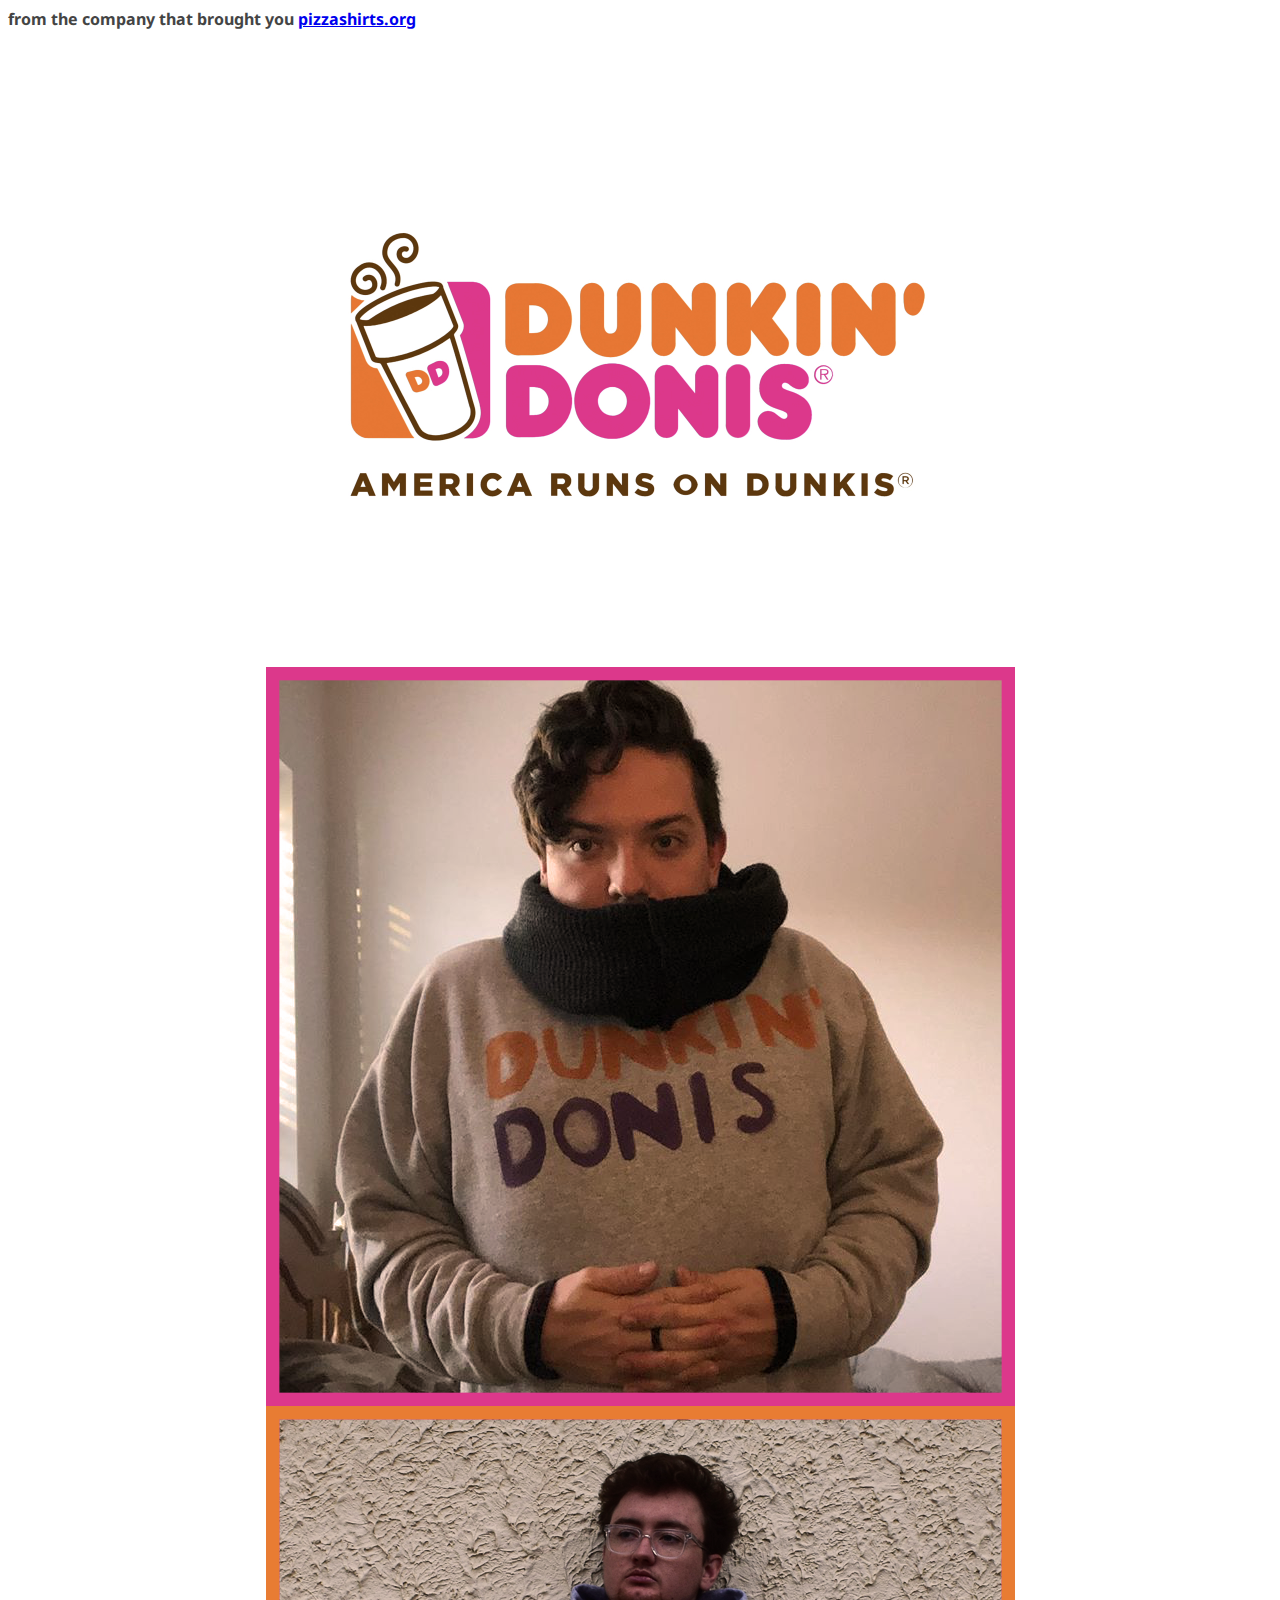
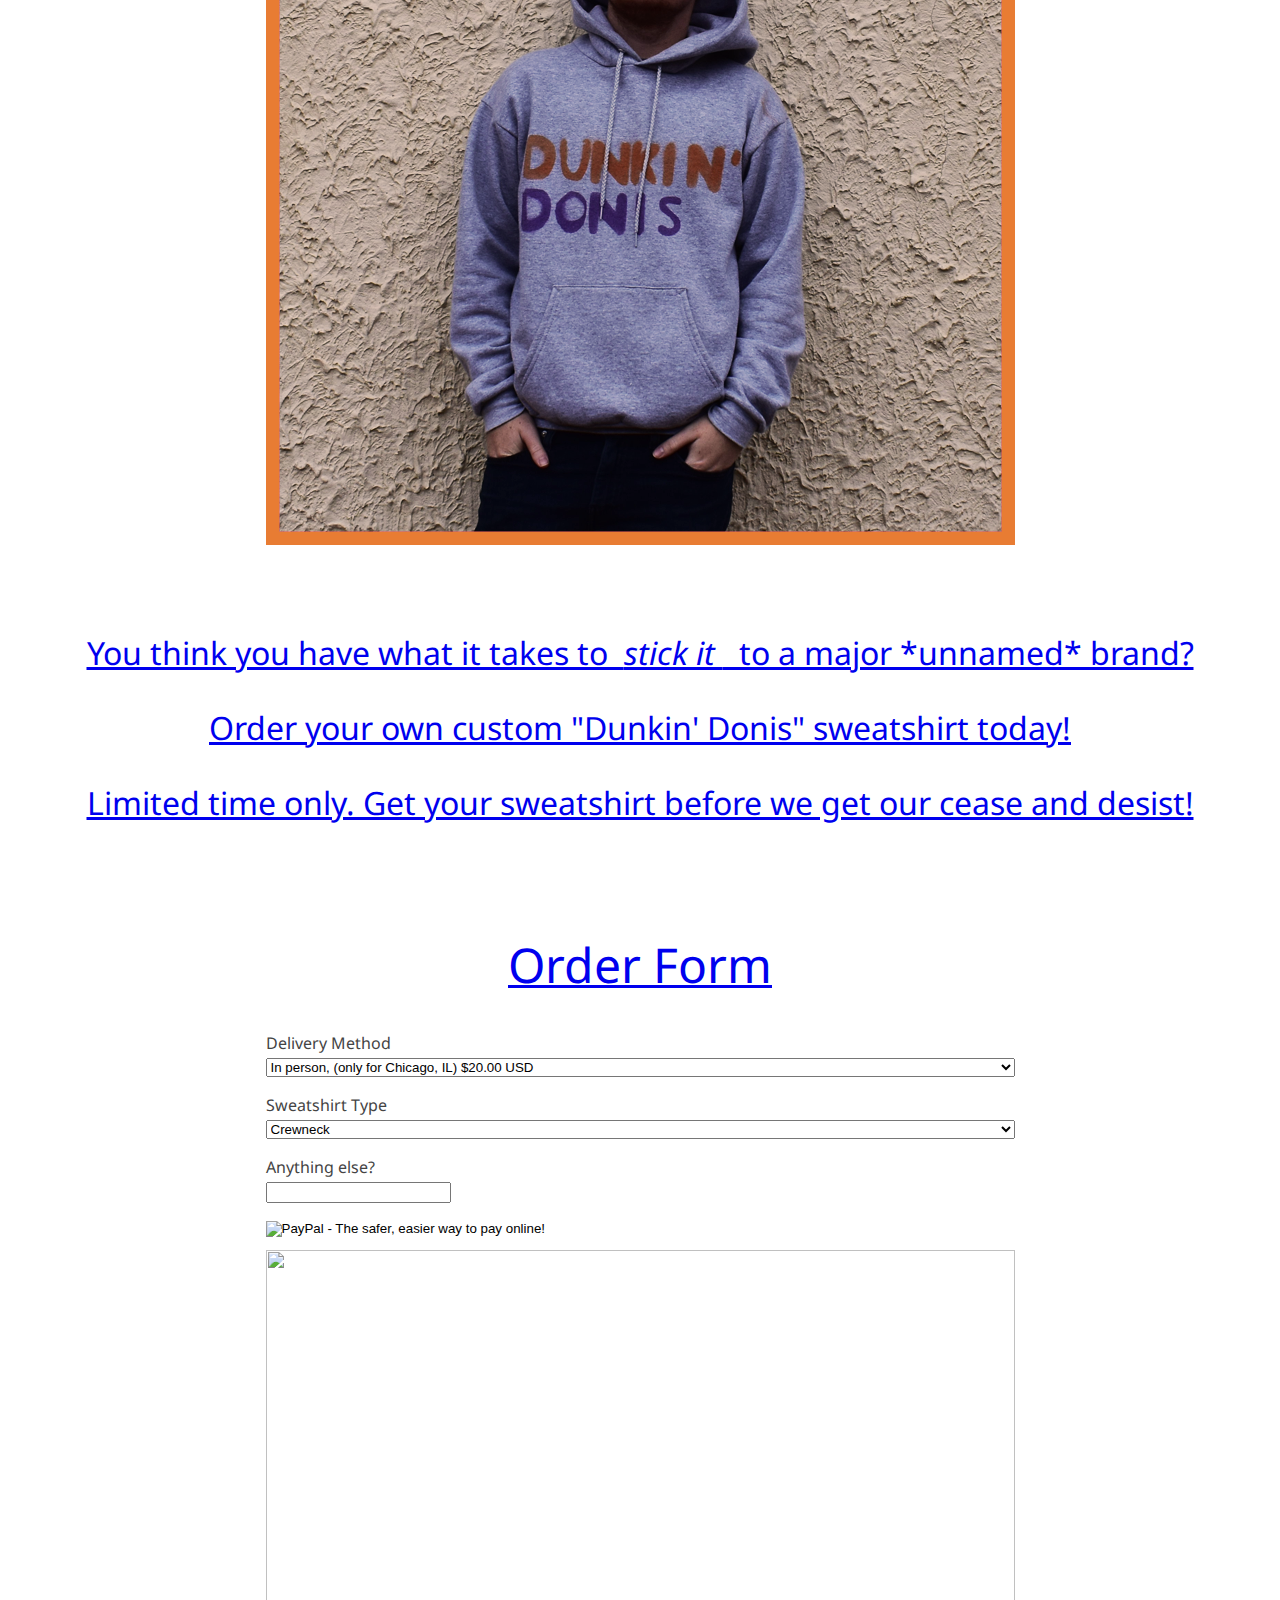
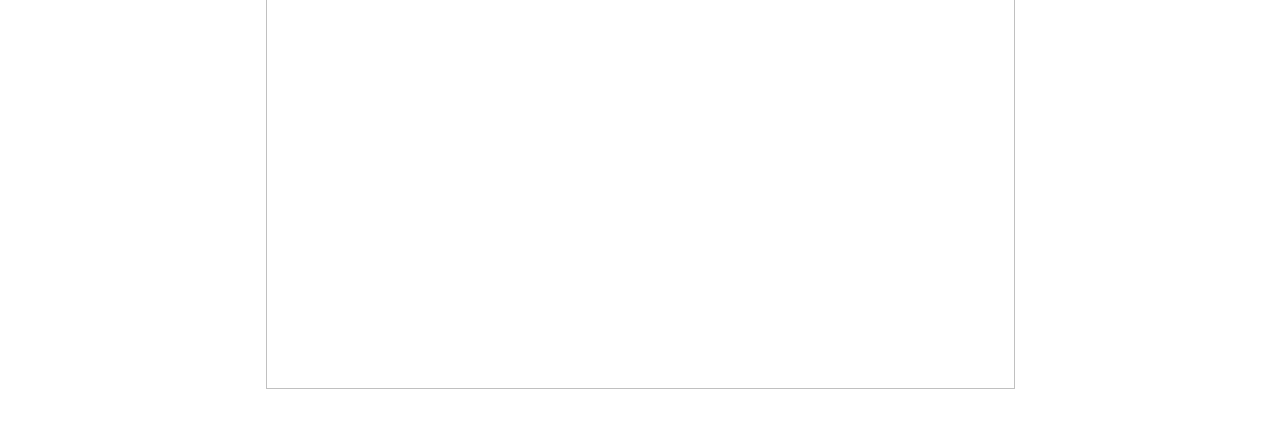
==== store.html @ 1b1a6bc6 "v1.0.10" ====
<html>
 
  <head>
    <meta charset="utf-8">
    <link rel="shortcut icon" href="favicon.ico">
    <meta name="viewport" content="width=device-width, initial-scale=1">
    <title>Dunkin Donis - Store</title>
    <link rel="stylesheet" href="store.css" />
    <link href='https://fonts.googleapis.com/css?family=Droid+Sans:700,400' rel='stylesheet' type='text/css'>
  </head>

 <body>
<h1>from the company that brought you <a href="pizzashirts.org">pizzashirts.org</h1>
  <main><br>

<p><img src="donis.png" style="width:960px;height:540px;" align="middle"></p>

 <p><img src="ddcrew.png"><img src="ddhoodie.png"></p>
<br>

  <p>You think you have what it takes to&nbsp <em>stick it  </em>&nbsp  to a major *unnamed* brand?</p>
  
  <p>Order your own custom "Dunkin' Donis" sweatshirt today!</p>
  <p>Limited time only. Get your sweatshirt before we get our cease and desist!</p>
<br>
<br>
  <p><font size="48">Order Form</font></p>



  <section><p><font size="">
<form action="https://www.paypal.com/cgi-bin/webscr" method="post" target="_top">
<input type="hidden" name="cmd" value="_s-xclick">
<input type="hidden" name="hosted_button_id" value="2BHPZ4P9CF2TN">
<table class="center">
<tr><td><input type="hidden" name="on0" value="Delivery Method">Delivery Method</td></tr><tr><td><select name="os0">
	<option value="In person, (only for Chicago, IL)">In person, (only for Chicago, IL) $20.00 USD</option>
	<option value="Shipping (USA)">Shipping (USA) $25.00 USD</option>
</select> </td></tr>
<tr><td><input type="hidden" name="on1" value="Sweatshirt Type">Sweatshirt Type</td></tr><tr><td><select name="os1">
	<option value="Crewneck">Crewneck </option>
	<option value="Hoodie">Hoodie </option>
</select> </td></tr>
<tr><td><input type="hidden" name="on2" value="Anything else?">Anything else?</td></tr><tr><td><input type="text" name="os2" maxlength="200"></td></tr>
<tr><td>
<input type="hidden" name="currency_code" value="USD">
<input type="image" src="https://www.paypalobjects.com/en_US/i/btn/btn_buynowCC_LG.gif" border="0" name="submit" alt="PayPal - The safer, easier way to pay online!">
<img alt="" border="0" src="https://www.paypalobjects.com/en_US/i/scr/pixel.gif" width="1" height="1"></td></tr>
</table>
</form>
</font>
</p>
</section>




  </main>
 </body>
</html>
---- store.css ----
body {
  color: #444;
  font-family: 'Droid Sans', sans-serif;
  background: ;
  background-repeat: no-repeat;
  background-attachment: fixed;
  background-position: center;
  background-size: contain;
}

header {
  text-align: center;
}

h1 {
  font-size: 1em;
}

main {
  text-align: center;
}

img {
  position: relative;
    float: center;
    width:  749px;
    height: 739px;
    background-position: 50% 50%;
    background-repeat:   no-repeat;
    background-size:     cover;
}

p {
  font-size: 2em;
}

p.garment {
  font-size: 5em;
  margin-bottom: 0.25em;
  font-weight: bold;
}

.signature img{
  width: 50%;
  height: 50%;
}

.signature {
  margin-top: 3em;
  margin-bottom: 3em;
}

table.center {
  margin-left: auto; 
  margin-right: auto;
  text-align: left;
}

section.payment {
  border: 5px solid black;
  font-size: 5em;
  width: 66%;
  display: inline-block;
  padding: 0em;
}

input, select {
  display: block;
  margin-bottom: 1em;
}

select {
  width: 100%;
}

form {
    display: inline-block;
    margin-left: auto;
    margin-right: auto;
    text-align: left;
}

label {
  text-align: left;
}

/* Media queries */

        /* DESKTOP */
@media screen and (max-width: 50em) {
  img {
    width: 50%;
    height: 50%;
  }

  .signature img{
    width: 66%;
    height: 66%;
  }
}

        /* MOBILE */
@media screen and (max-width: 35em) {
  h1 {
    font-size: .25em;
  }

  img {
   float: center;
    width:  25%;
    height: 25%;
  }

  .signature img {
    width: 100%;
    height: 100%;
  }
}

/* End Media queries */
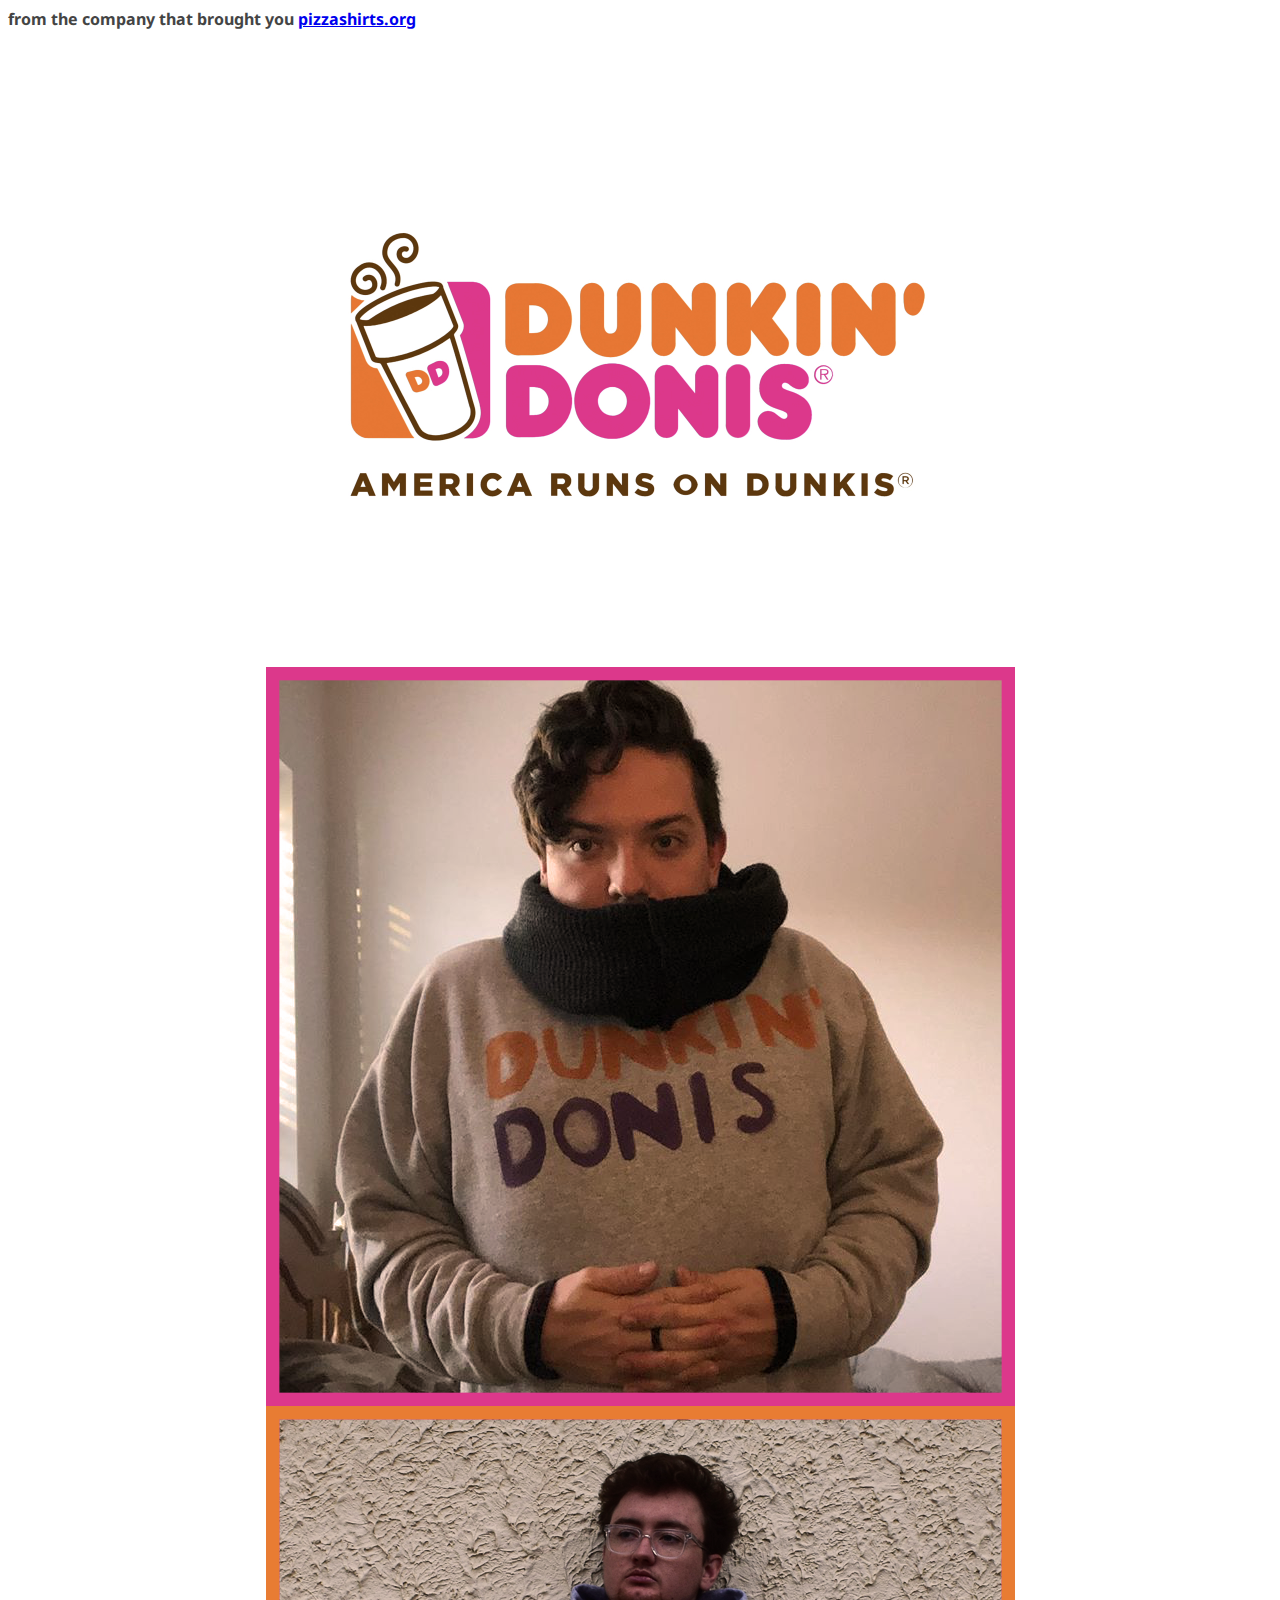
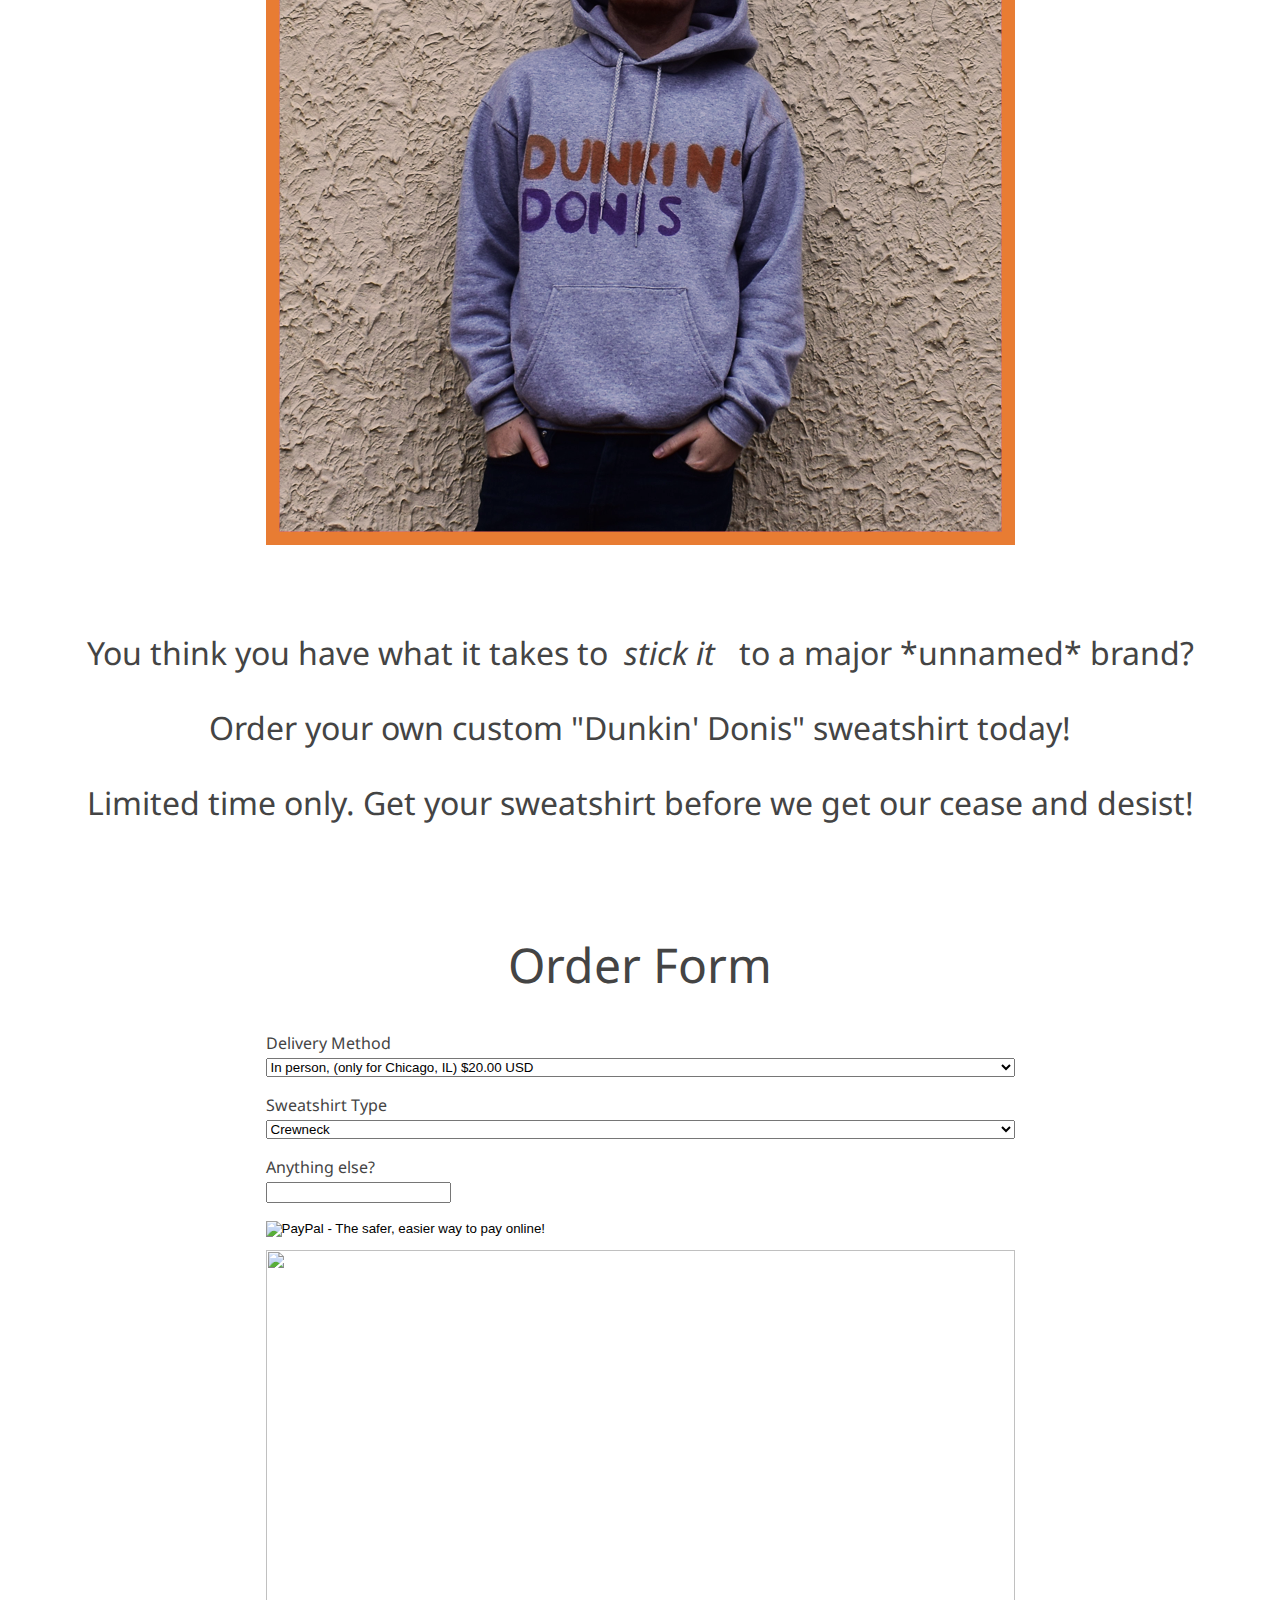
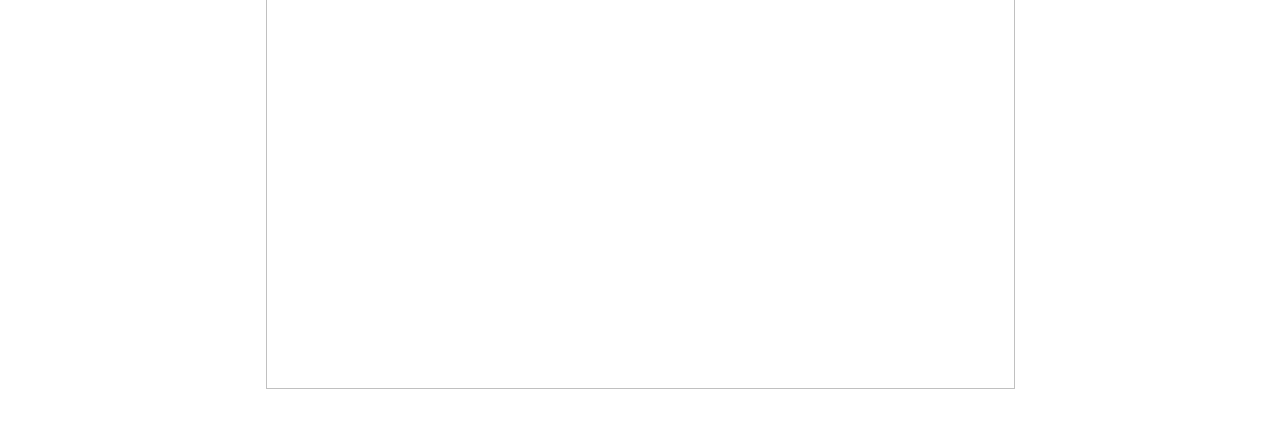
==== commit d3446013: "v1.0.11" ====
--- a/store.html
+++ b/store.html
@@ -10,7 +10,7 @@
   </head>
 
  <body>
-<h1>from the company that brought you <a href="pizzashirts.org">pizzashirts.org</h1>
+<h1>from the company that brought you <a href="pizzashirts.org">pizzashirts.org</a></h1>
   <main><br>
 
 <p><img src="donis.png" style="width:960px;height:540px;" align="middle"></p>
--- a/store.css
+++ b/store.css
@@ -102,7 +102,7 @@
         /* MOBILE */
 @media screen and (max-width: 35em) {
   h1 {
-    font-size: .25em;
+    font-size: 1em;
   }
 
   img {
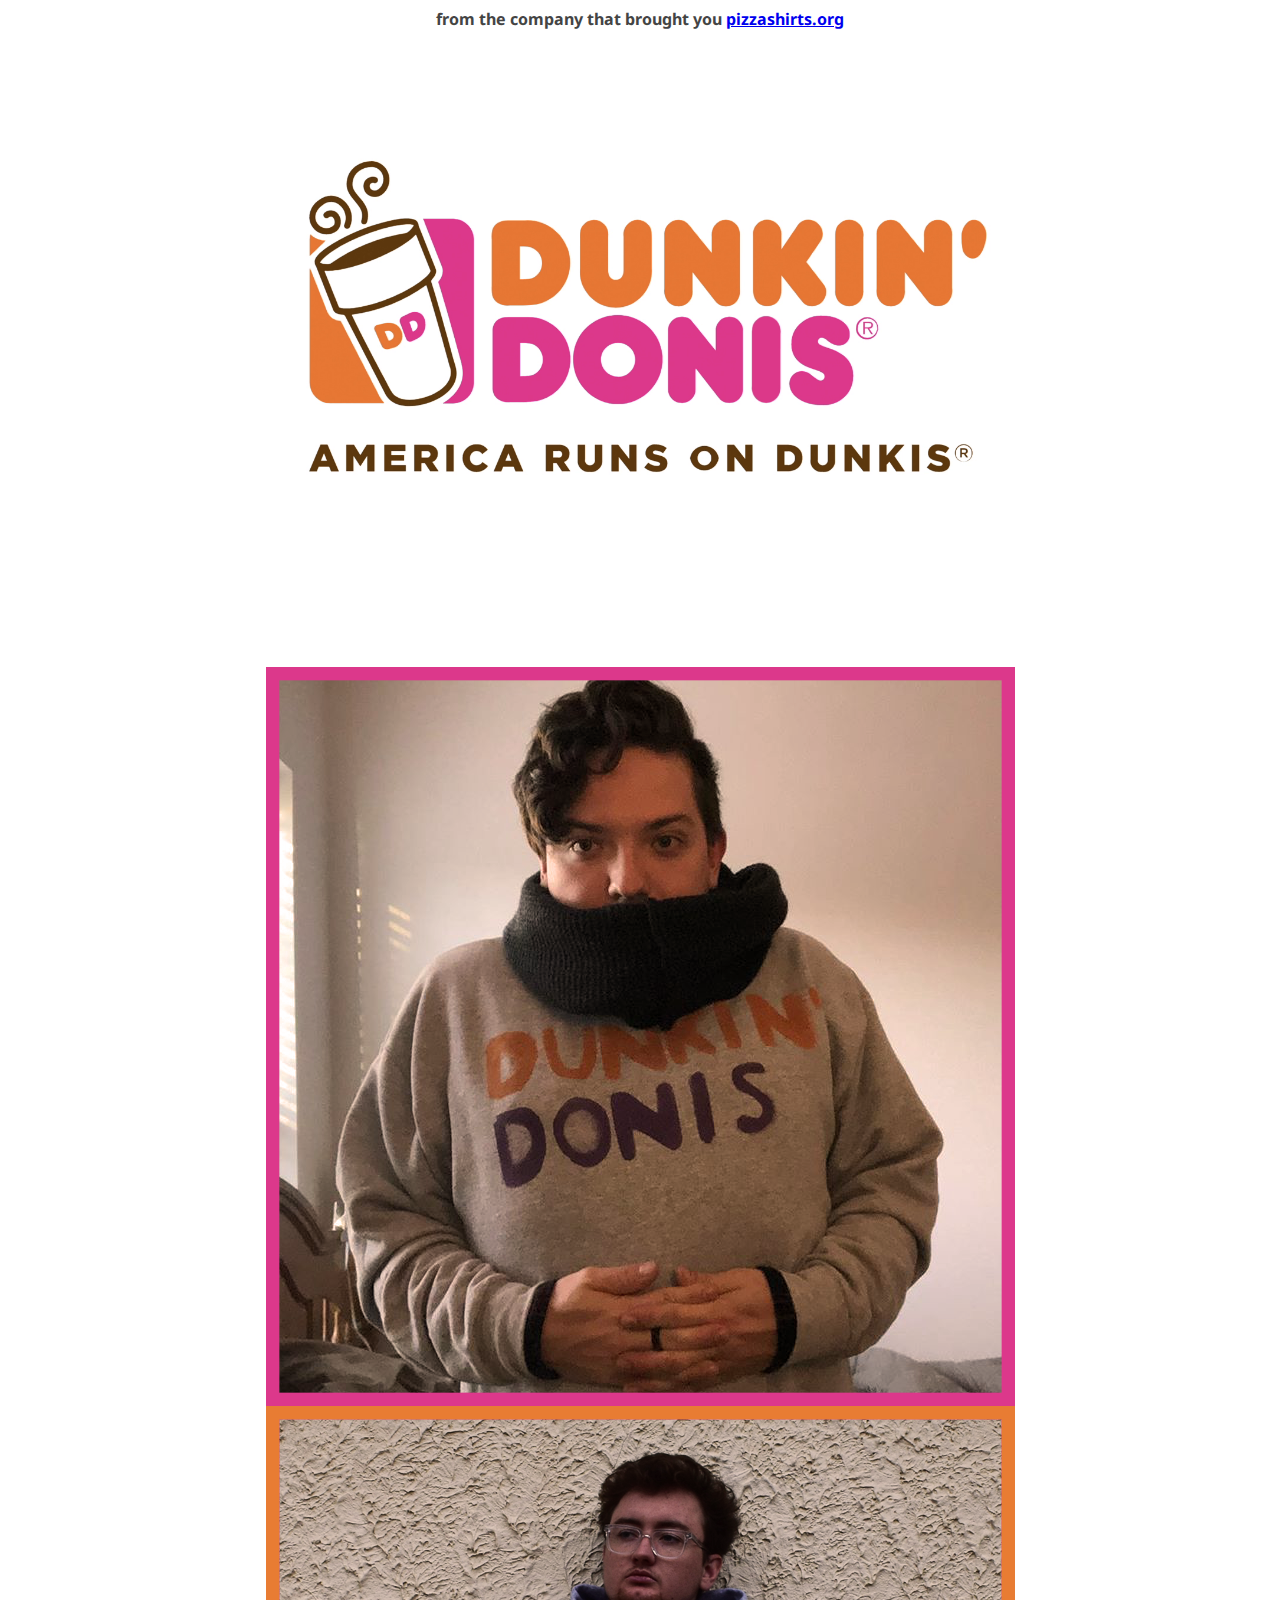
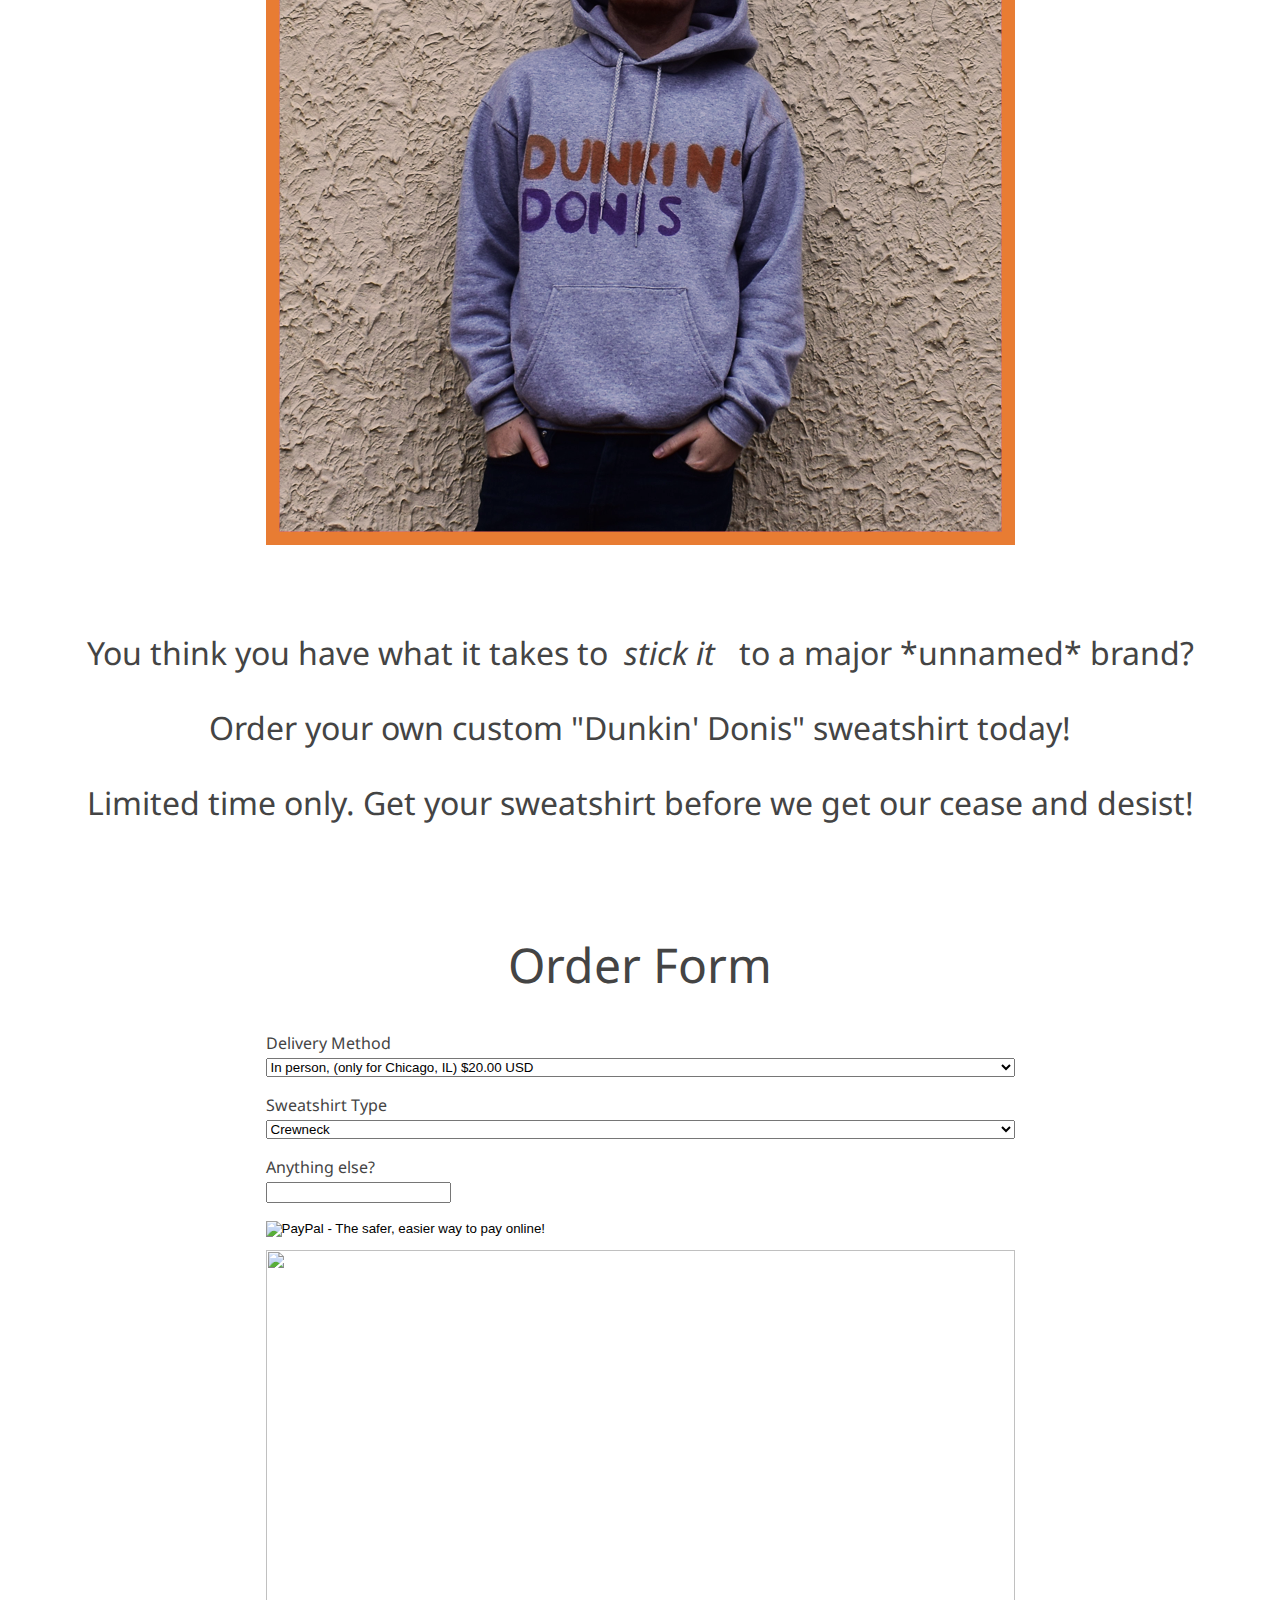
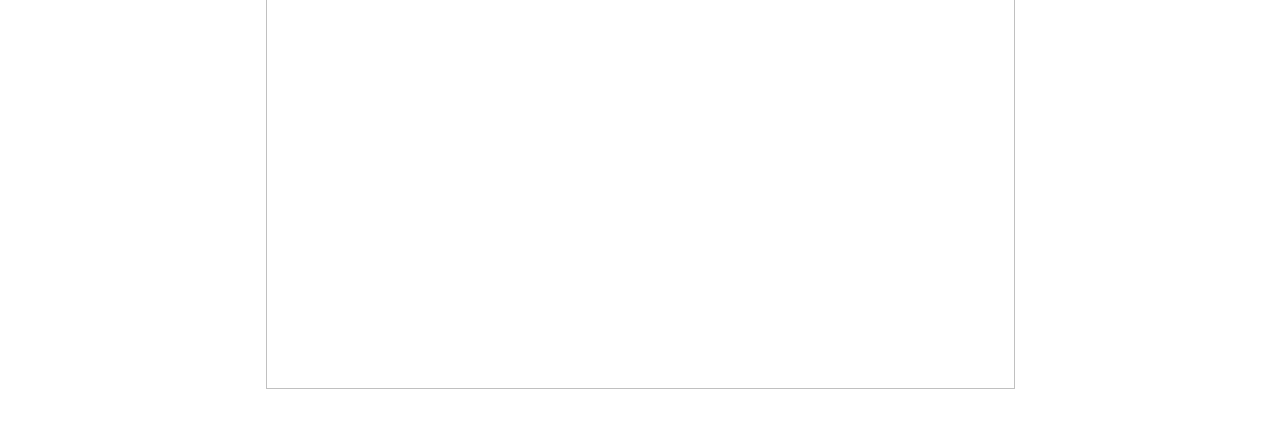
==== commit a73fb3c9: "v1.0.14" ====
--- a/store.html
+++ b/store.html
@@ -13,7 +13,7 @@
 <h1>from the company that brought you <a href="pizzashirts.org">pizzashirts.org</a></h1>
   <main><br>
 
-<p><img src="donis.png" style="width:960px;height:540px;" align="middle"></p>
+<p><img src="donis2.png" style="width:960px;height:540px;" align="middle"></p>
 
  <p><img src="ddcrew.png"><img src="ddhoodie.png"></p>
 <br>
--- a/store.css
+++ b/store.css
@@ -13,6 +13,7 @@
 }
 
 h1 {
+  text-align: center;
   font-size: 1em;
 }
 
@@ -22,6 +23,7 @@
 
 img {
   position: relative;
+    object-fit: contain;
     float: center;
     width:  749px;
     height: 739px;
@@ -107,8 +109,9 @@
 
   img {
    float: center;
-    width:  25%;
-    height: 25%;
+    object-fit: contain;
+    width:  50%;
+    height: 50%;
   }
 
   .signature img {
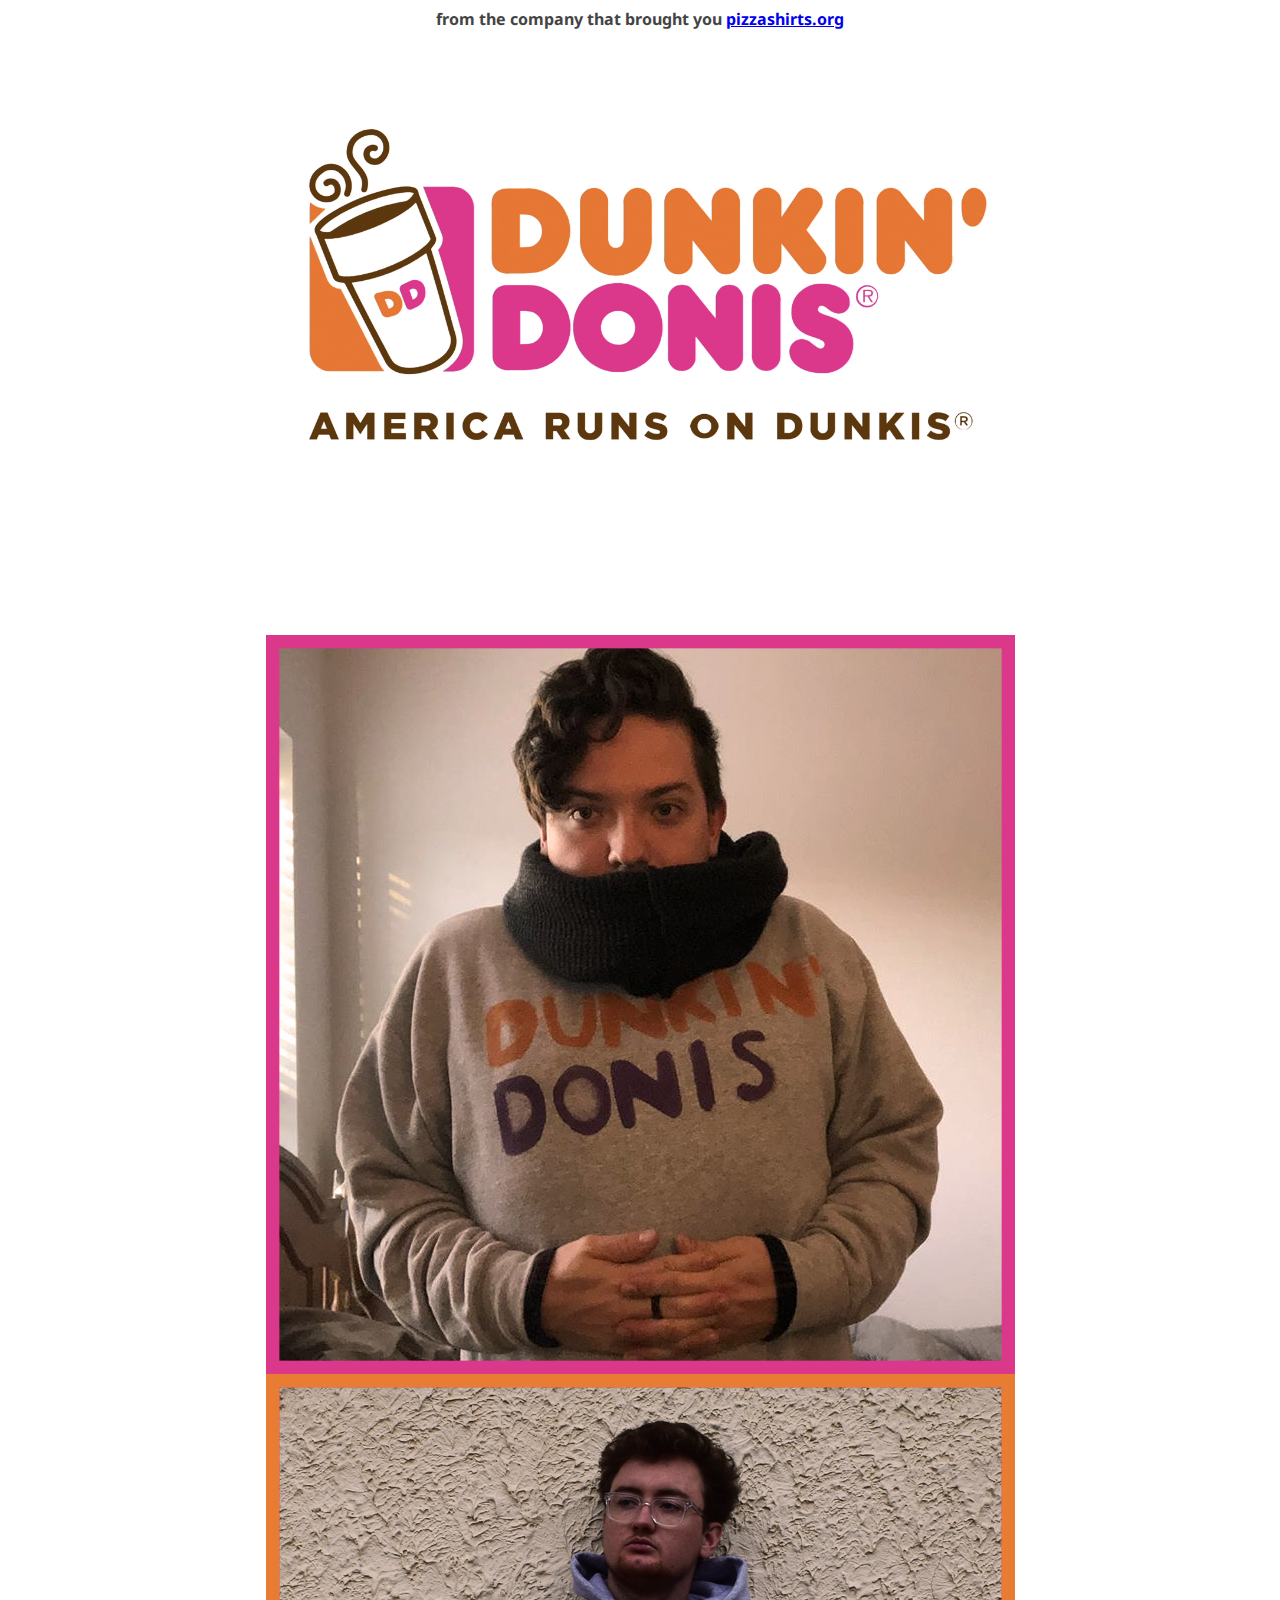
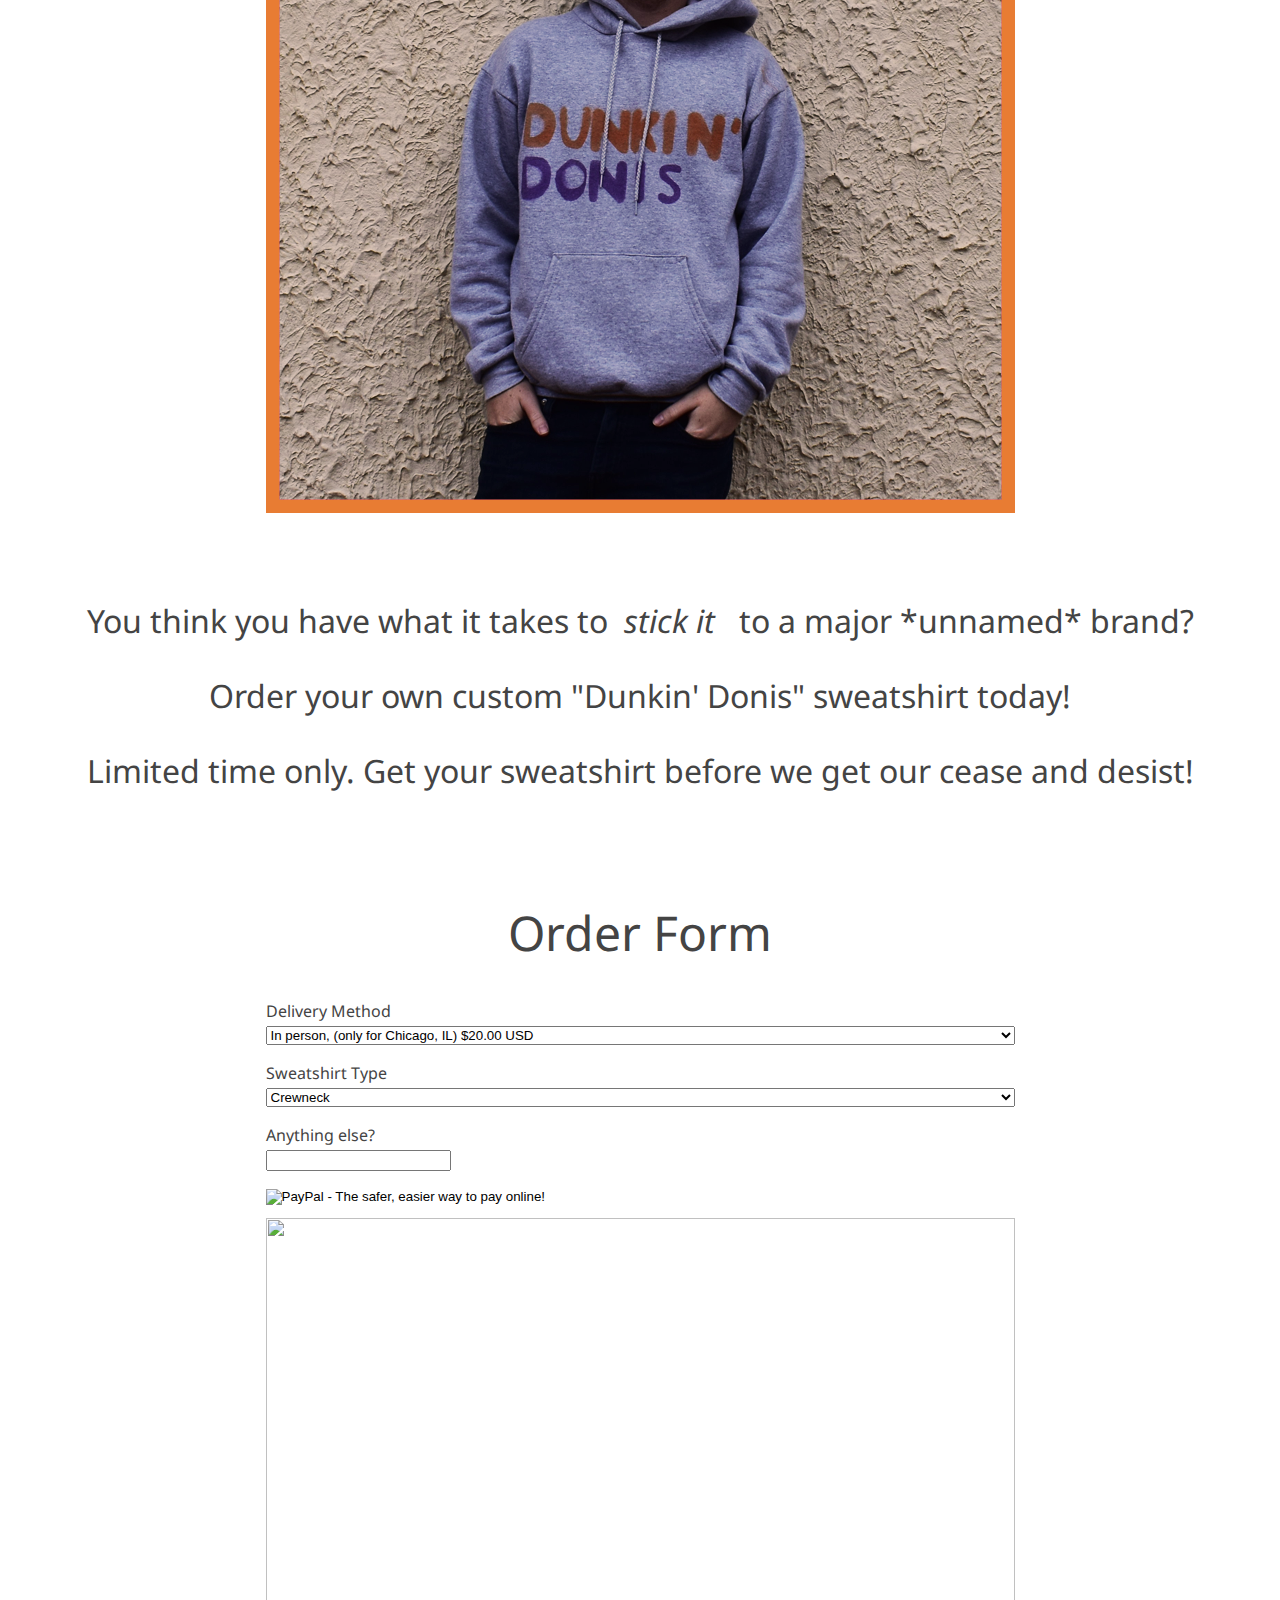
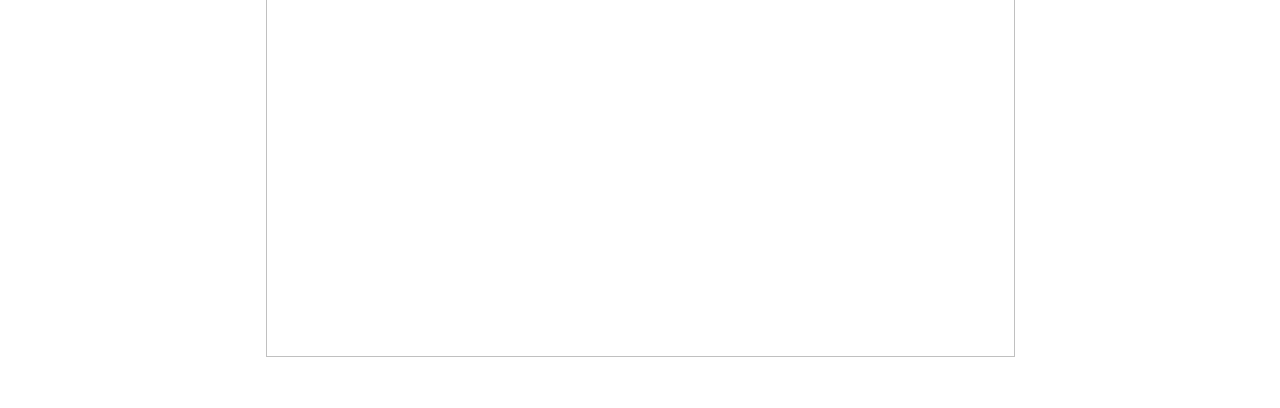
==== commit db64cbbe: "v1.0.15" ====
--- a/store.html
+++ b/store.html
@@ -13,7 +13,7 @@
 <h1>from the company that brought you <a href="pizzashirts.org">pizzashirts.org</a></h1>
   <main><br>
 
-<p><img src="donis2.png" style="width:960px;height:540px;" align="middle"></p>
+<div class="donis"><img src="donis2.png" style="width:960px;height:540px;" align="middle"></div>
 
  <p><img src="ddcrew.png"><img src="ddhoodie.png"></p>
 <br>
--- a/store.css
+++ b/store.css
@@ -31,6 +31,9 @@
     background-repeat:   no-repeat;
     background-size:     cover;
 }
+
+.donis {
+    }
 
 p {
   font-size: 2em;
@@ -113,6 +116,10 @@
     width:  50%;
     height: 50%;
   }
+  .donis img {
+    width:  50%;
+    height: 50%;
+    }
 
   .signature img {
     width: 100%;
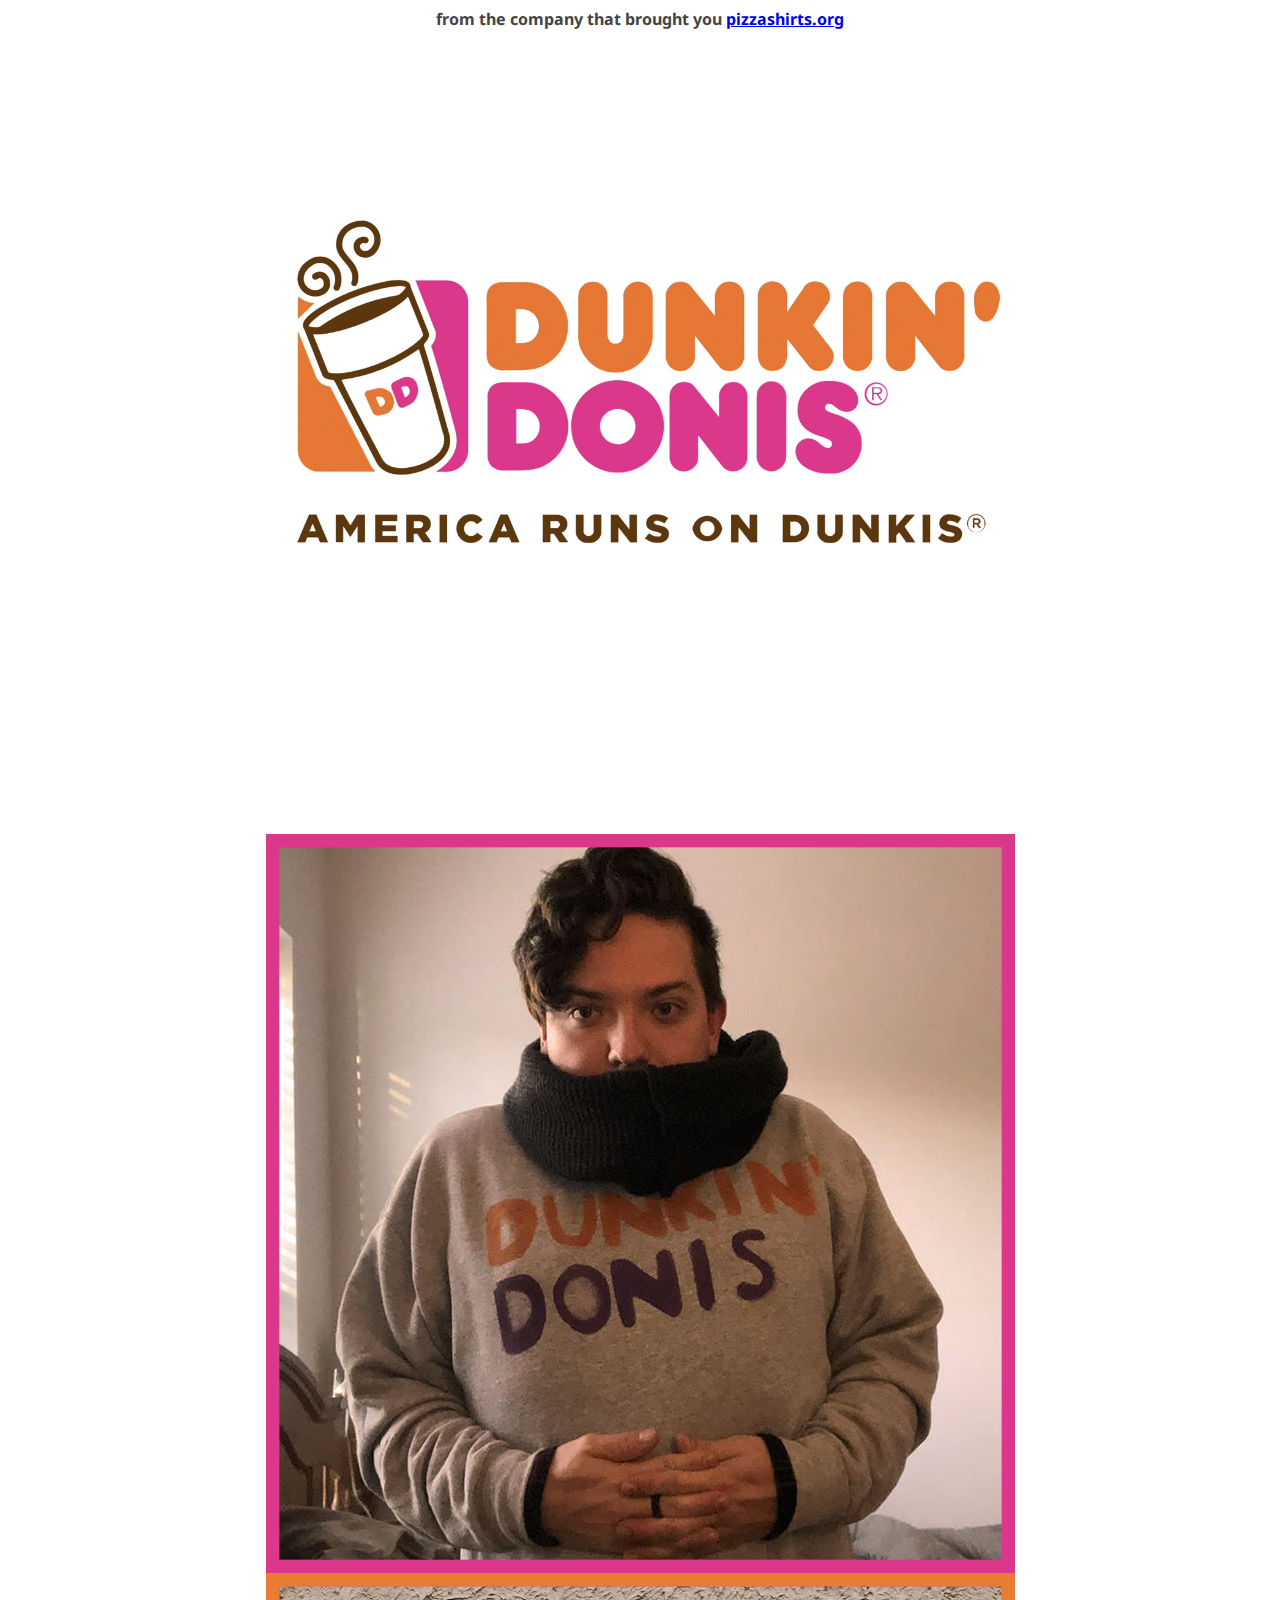
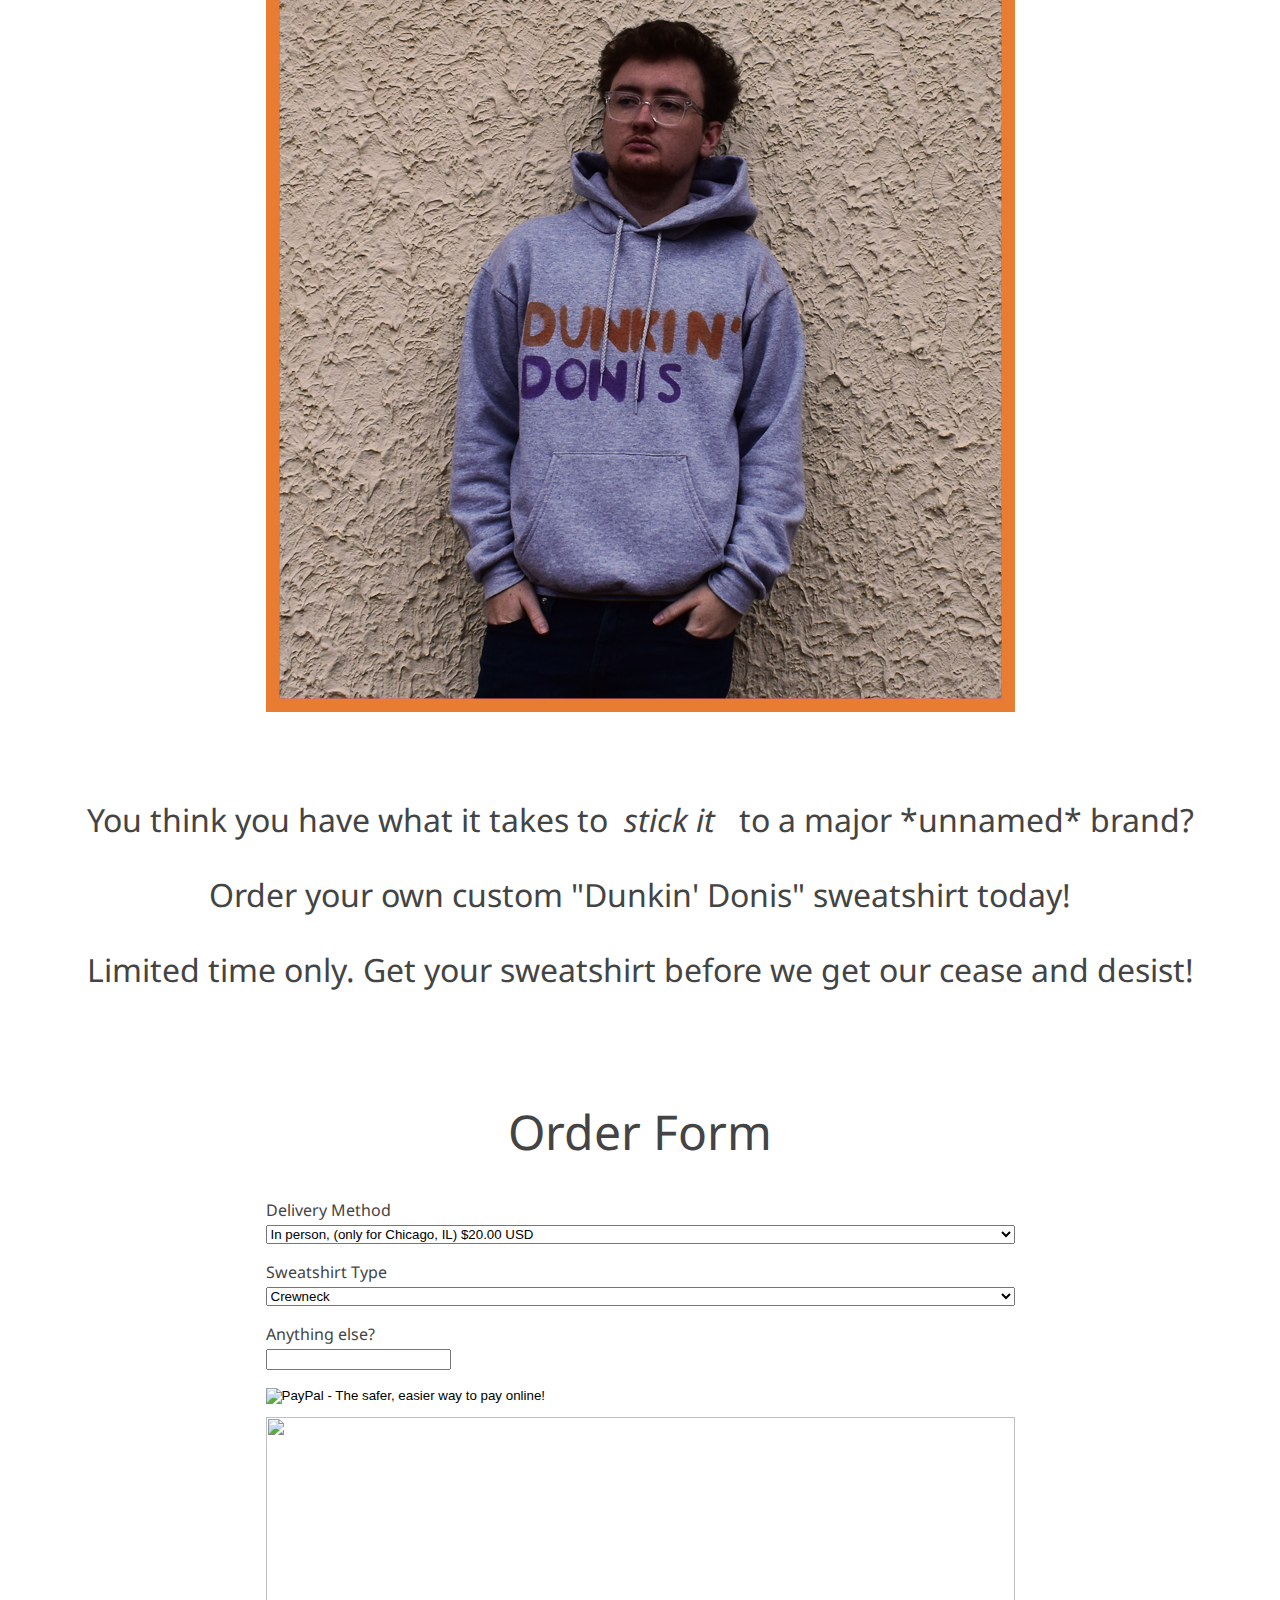
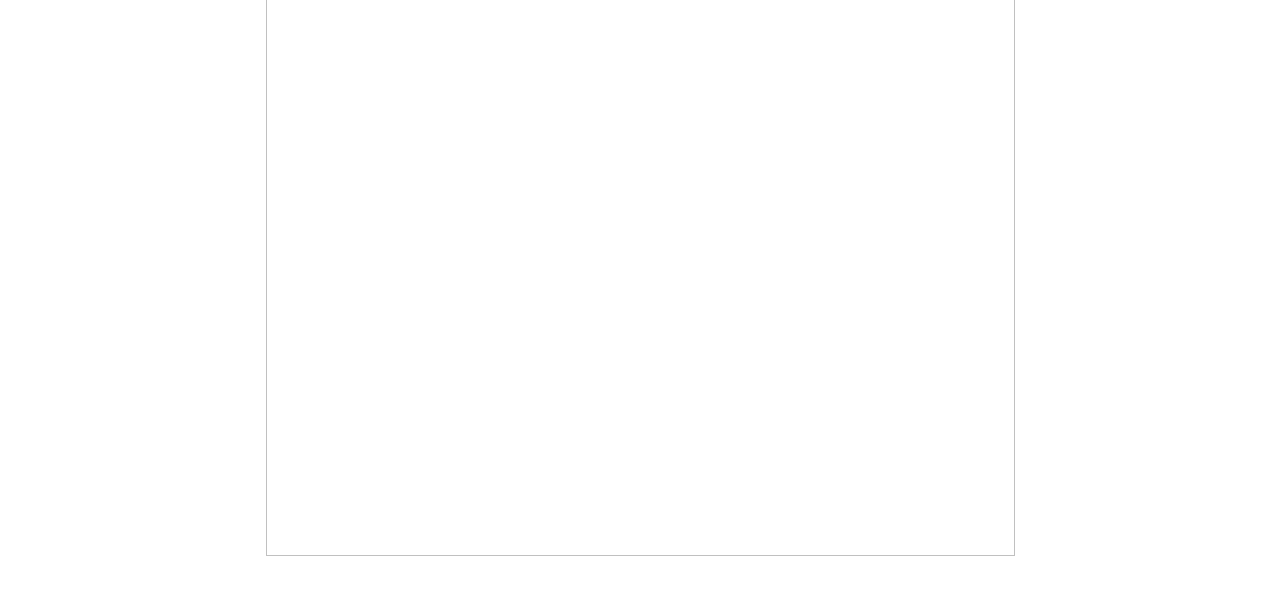
==== commit b507bdee: "v1.0.16" ====
--- a/store.html
+++ b/store.html
@@ -13,7 +13,7 @@
 <h1>from the company that brought you <a href="pizzashirts.org">pizzashirts.org</a></h1>
   <main><br>
 
-<div class="donis"><img src="donis2.png" style="width:960px;height:540px;" align="middle"></div>
+<div class="donis"><img src="donis2.png"></div>
 
  <p><img src="ddcrew.png"><img src="ddhoodie.png"></p>
 <br>
--- a/store.css
+++ b/store.css
@@ -110,6 +110,10 @@
     font-size: 1em;
   }
 
+p {
+  font-size: 1.25em;
+}
+
   img {
    float: center;
     object-fit: contain;
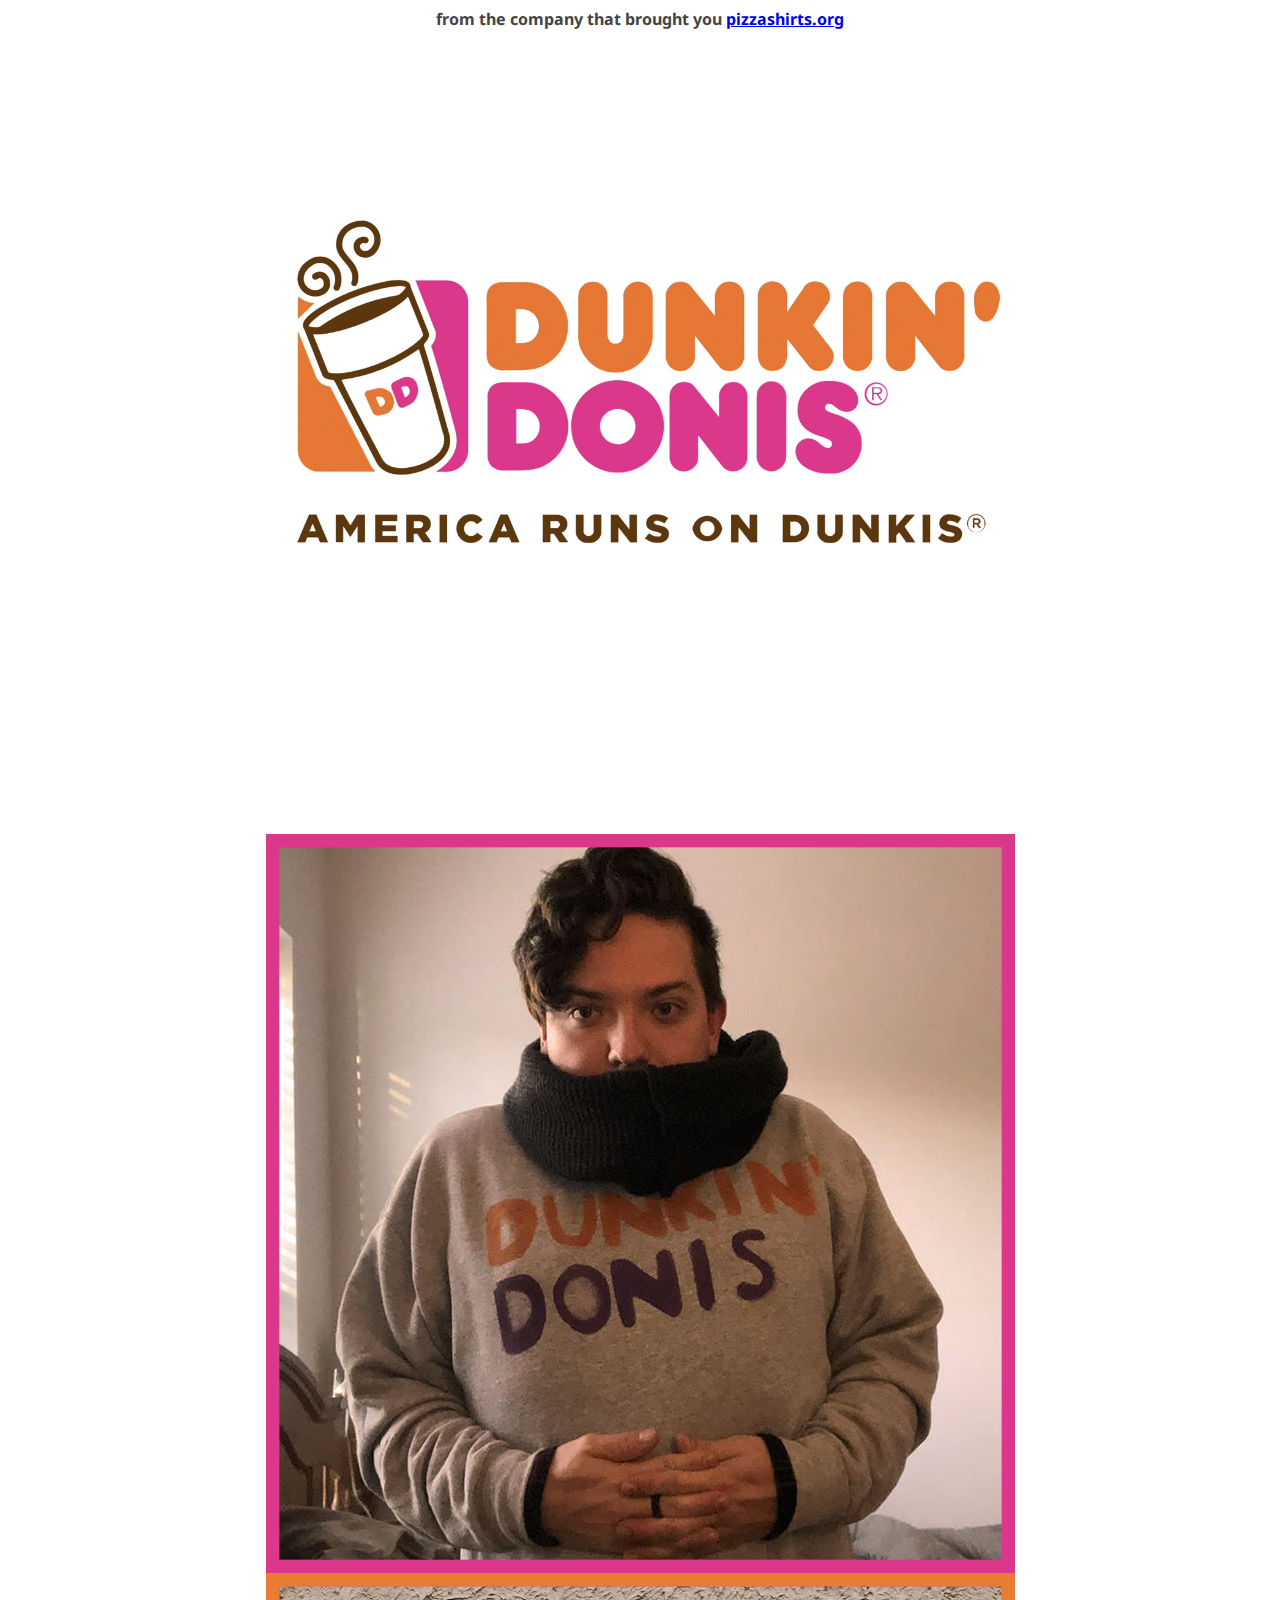
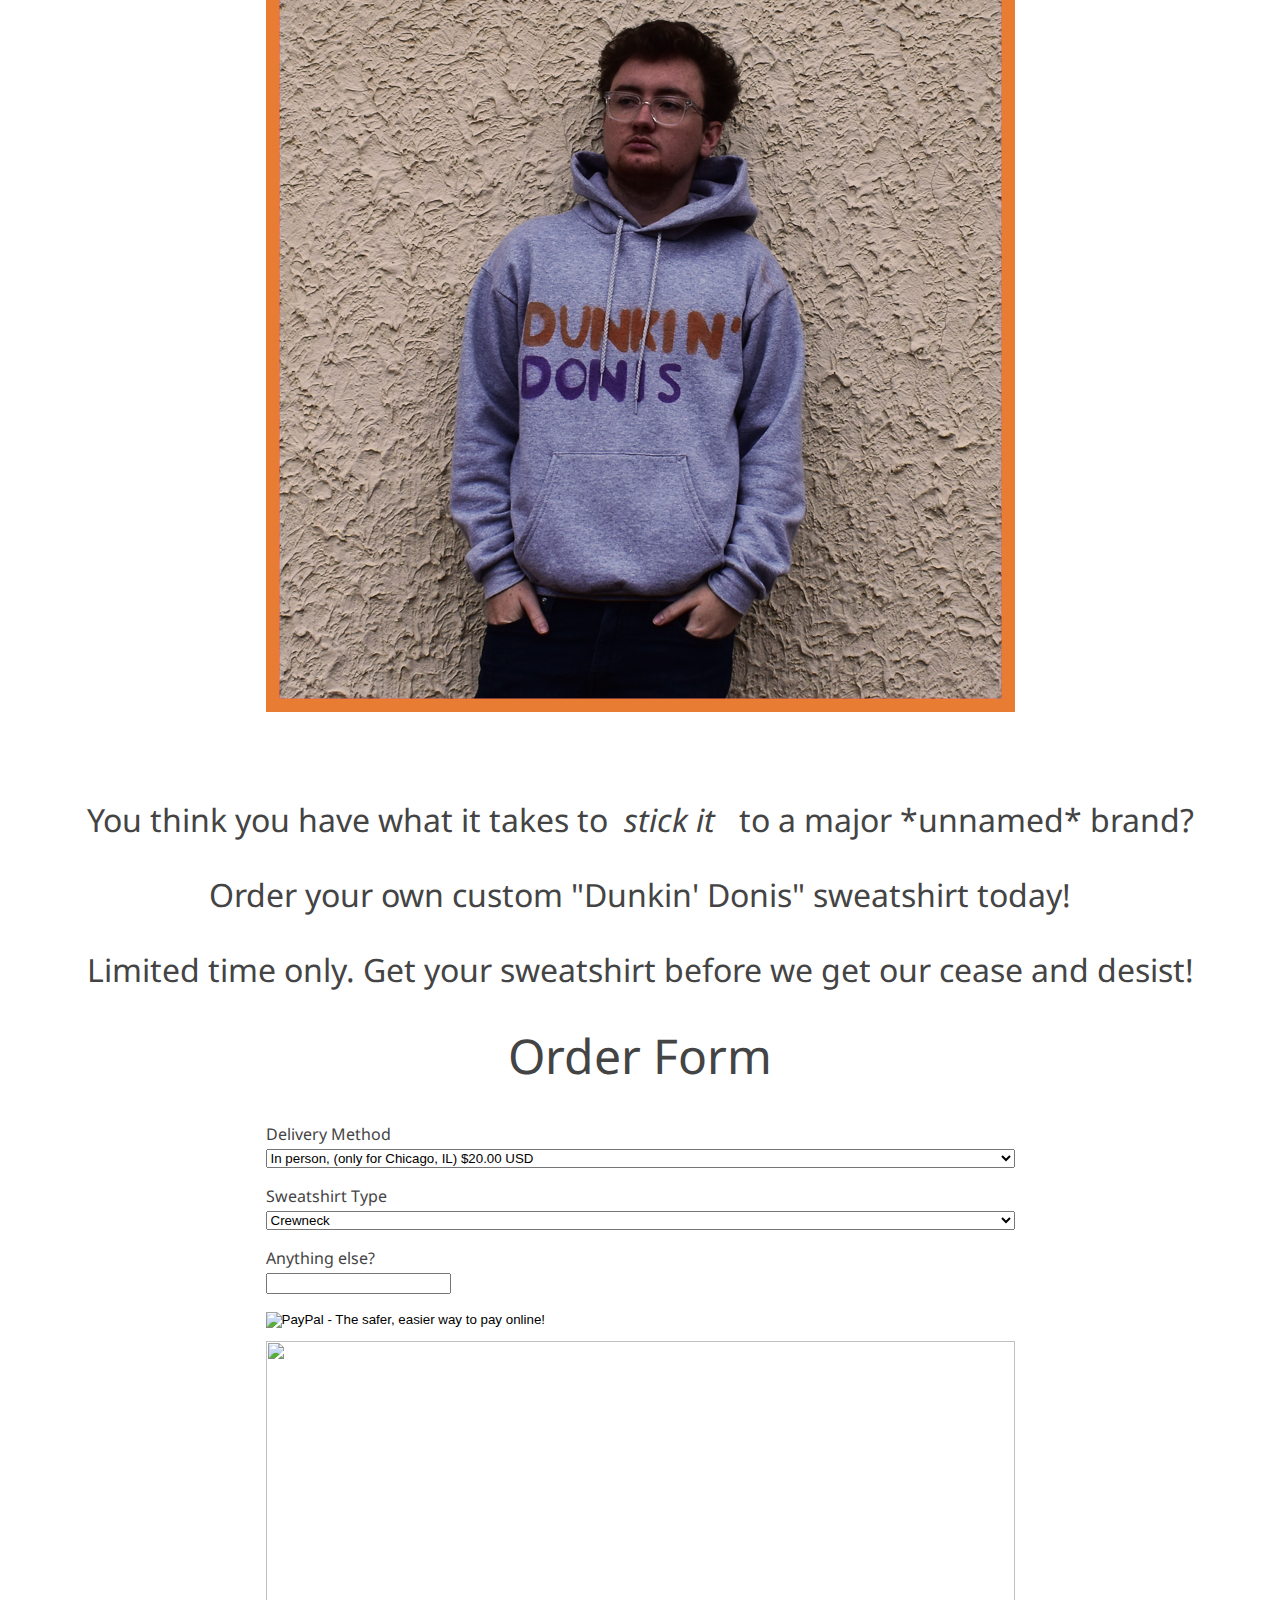
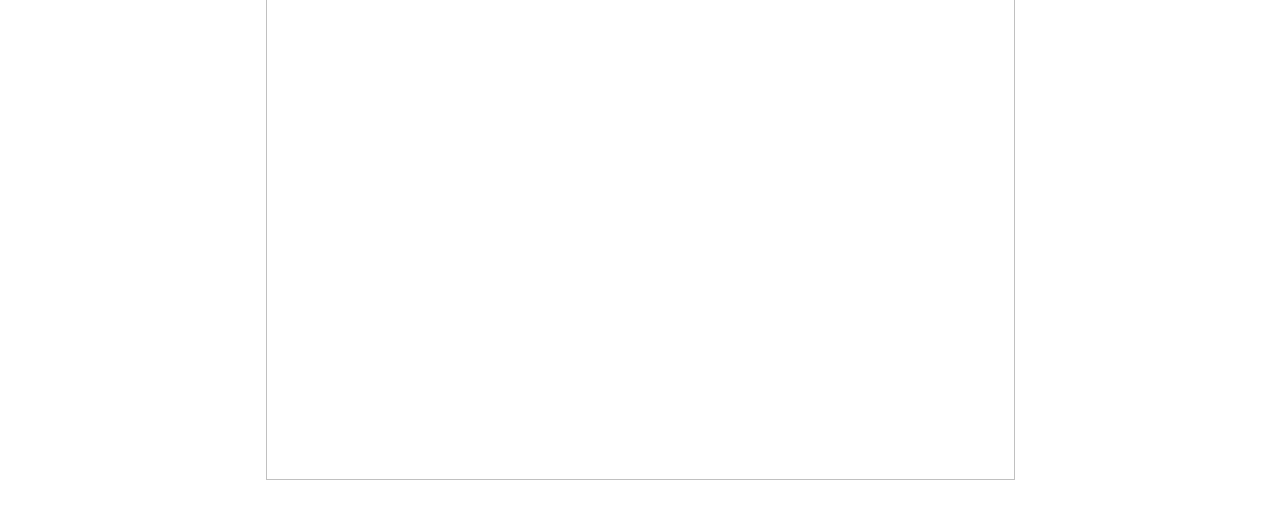
==== commit b109b1ea: "v1.0.17" ====
--- a/store.html
+++ b/store.html
@@ -22,8 +22,7 @@
   
   <p>Order your own custom "Dunkin' Donis" sweatshirt today!</p>
   <p>Limited time only. Get your sweatshirt before we get our cease and desist!</p>
-<br>
-<br>
+
   <p><font size="48">Order Form</font></p>
 
 
--- a/store.css
+++ b/store.css
@@ -111,7 +111,7 @@
   }
 
 p {
-  font-size: 1.25em;
+  font-size: 1em;
 }
 
   img {
@@ -121,8 +121,8 @@
     height: 50%;
   }
   .donis img {
-    width:  50%;
-    height: 50%;
+    width:  100%;
+    height: 100%;
     }
 
   .signature img {
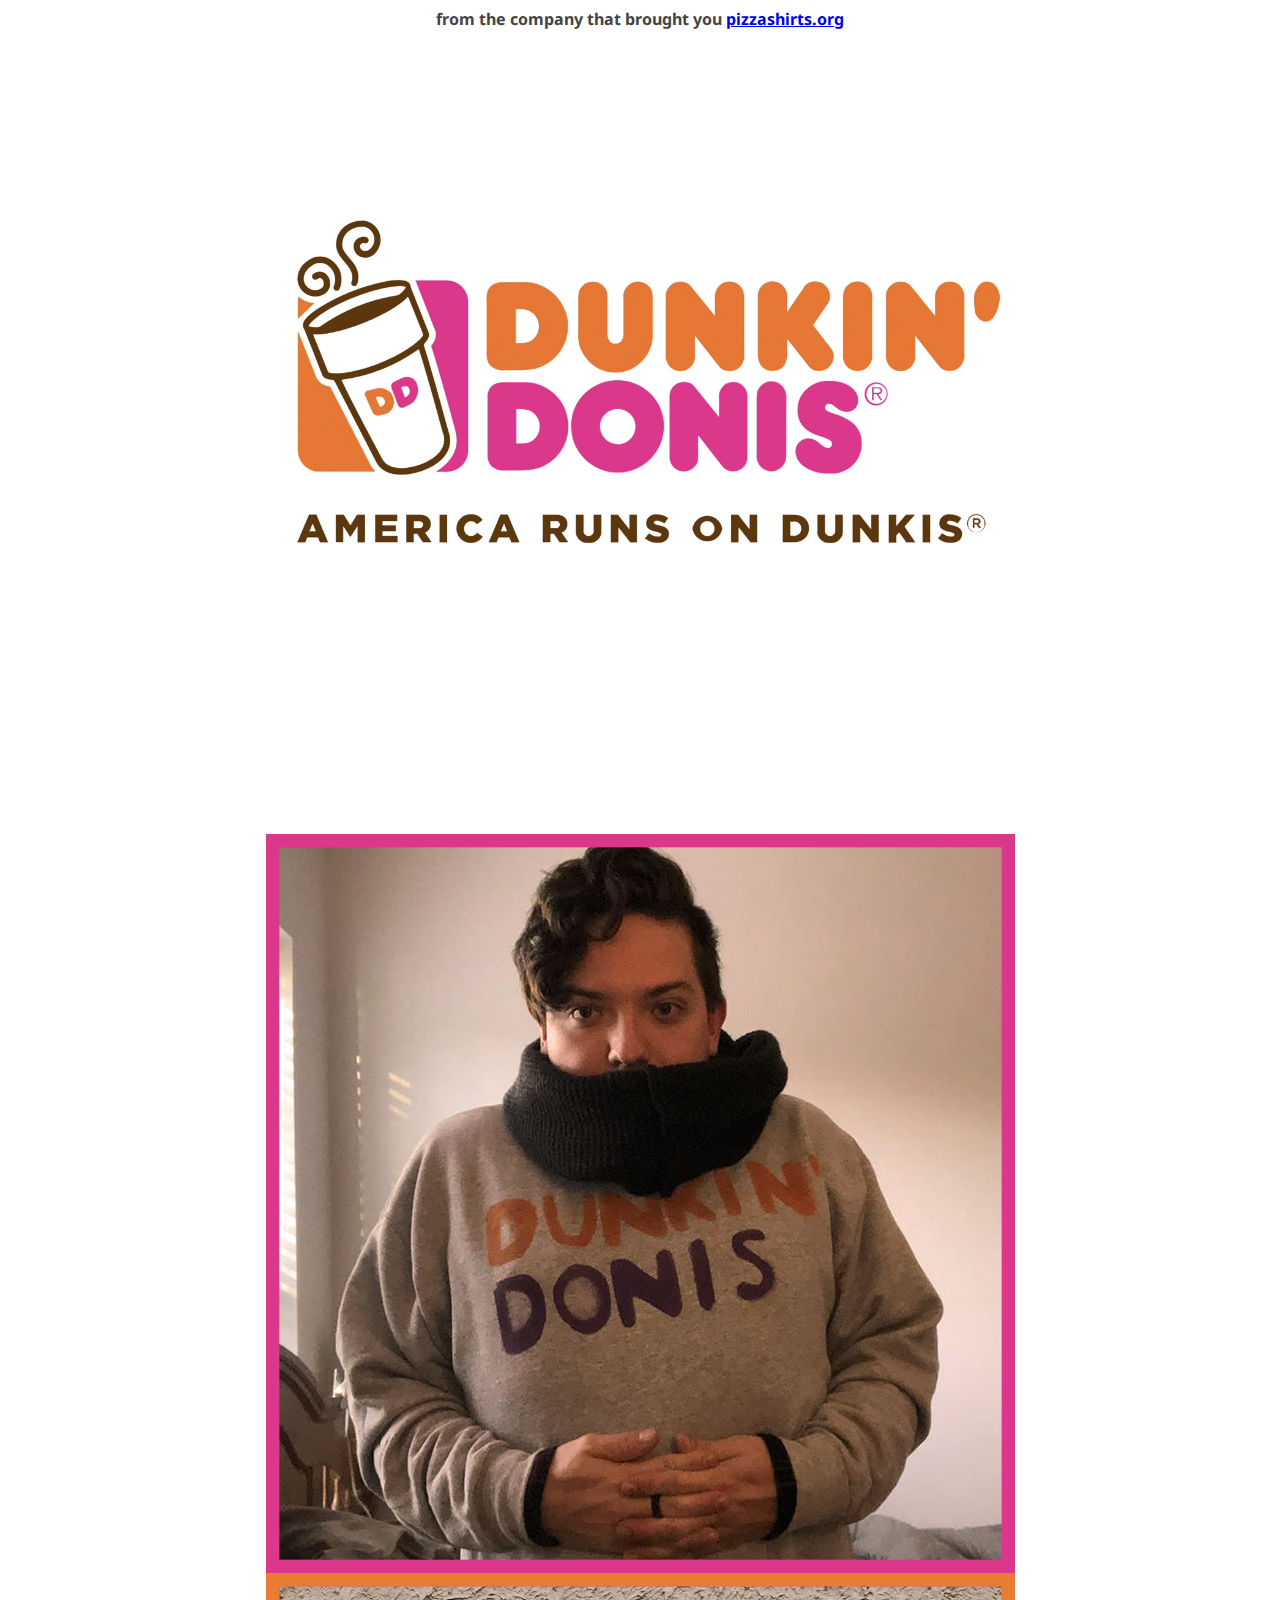
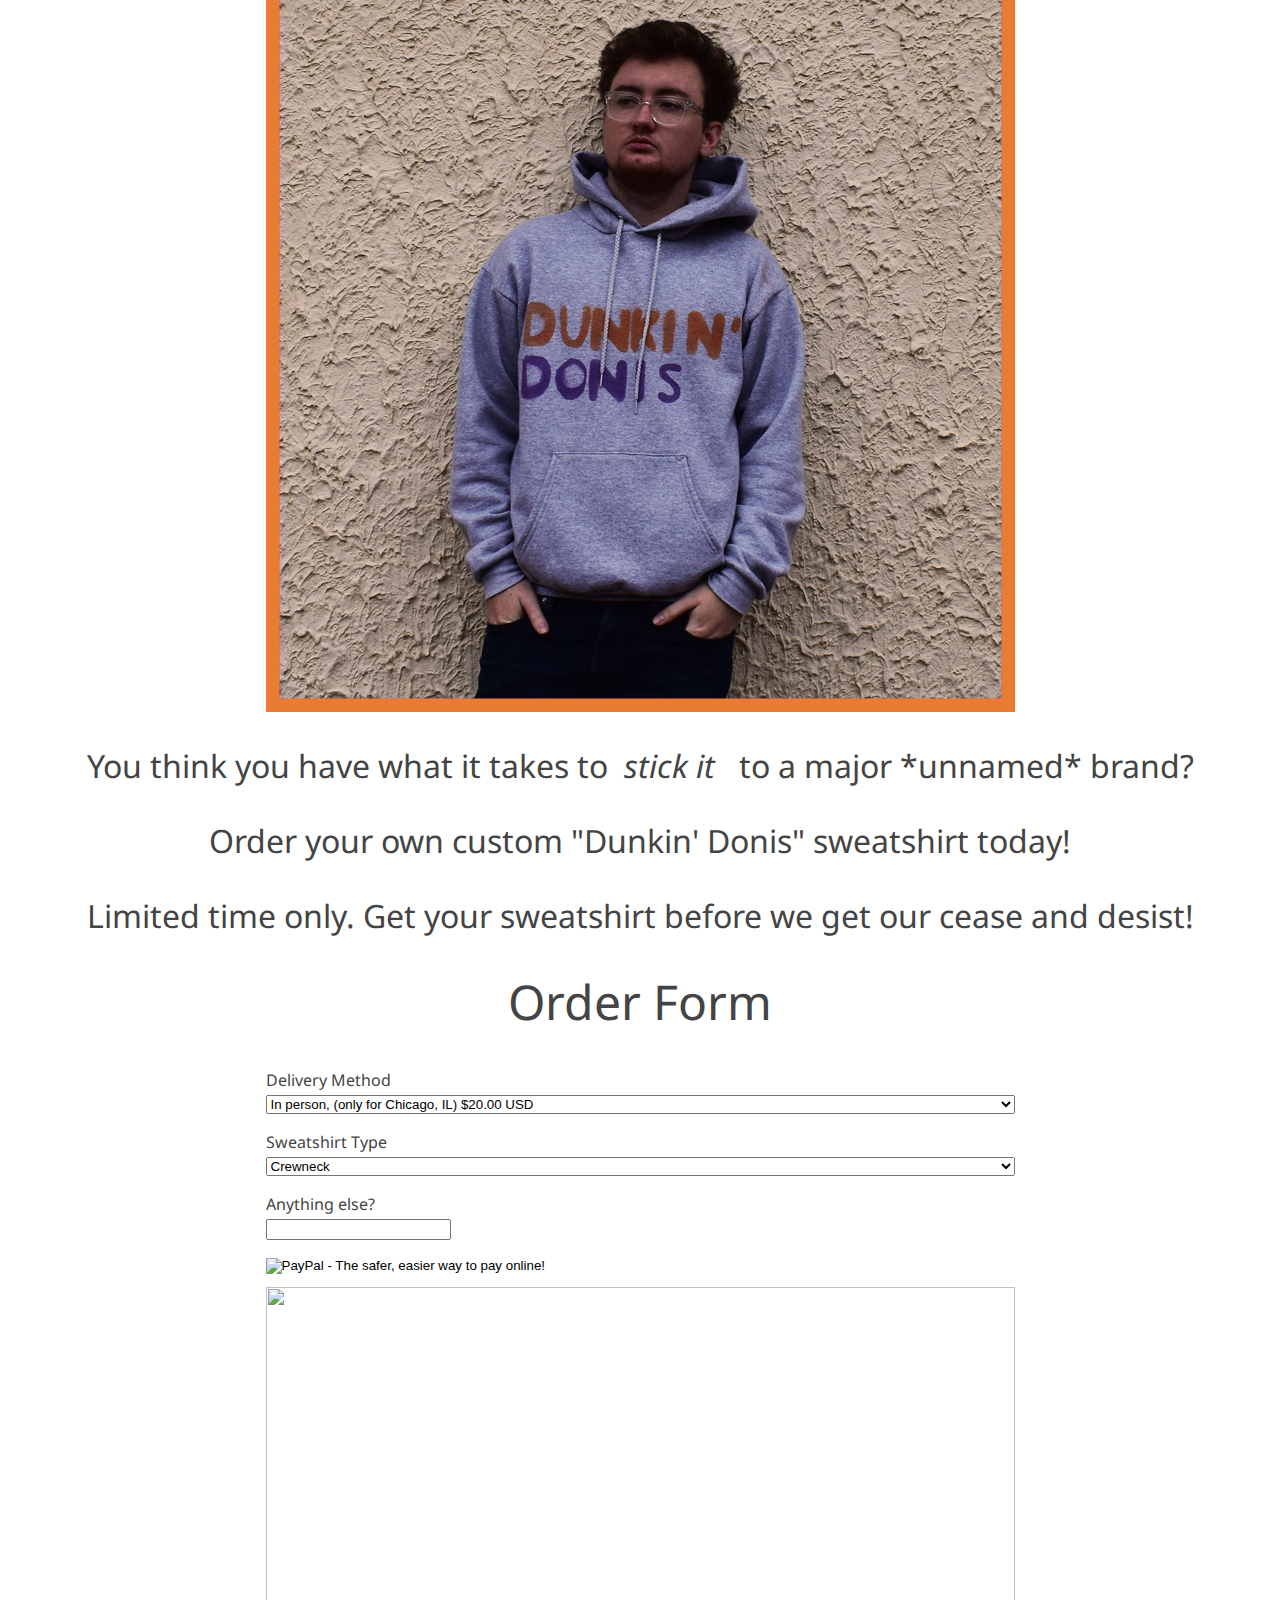
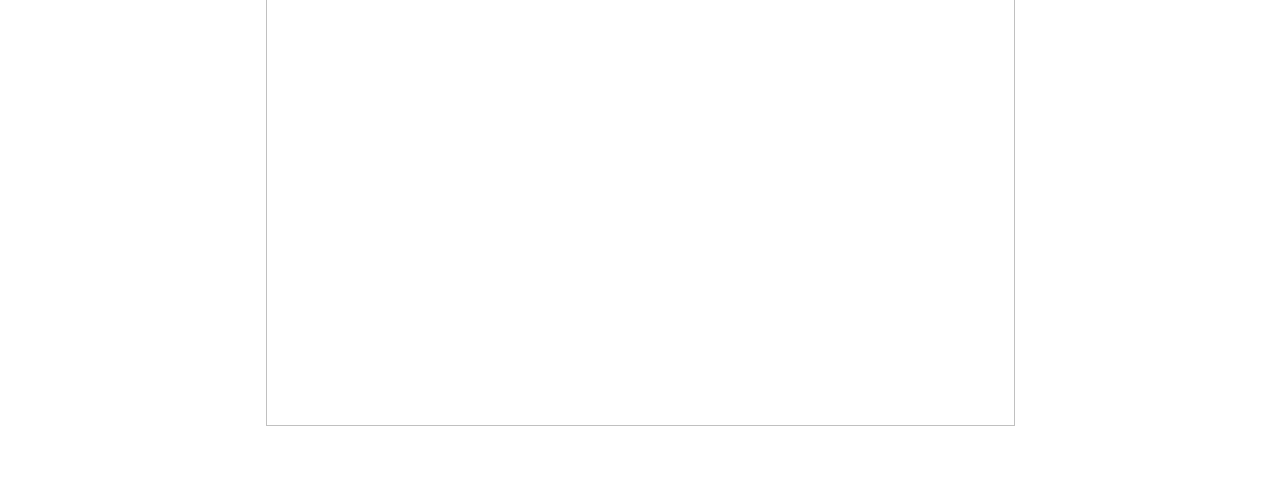
==== commit d30611b4: "v1.0.18" ====
--- a/store.html
+++ b/store.html
@@ -16,7 +16,7 @@
 <div class="donis"><img src="donis2.png"></div>
 
  <p><img src="ddcrew.png"><img src="ddhoodie.png"></p>
-<br>
+
 
   <p>You think you have what it takes to&nbsp <em>stick it  </em>&nbsp  to a major *unnamed* brand?</p>
   
--- a/store.css
+++ b/store.css
@@ -111,7 +111,7 @@
   }
 
 p {
-  font-size: 1em;
+  font-size: 1.25em;
 }
 
   img {
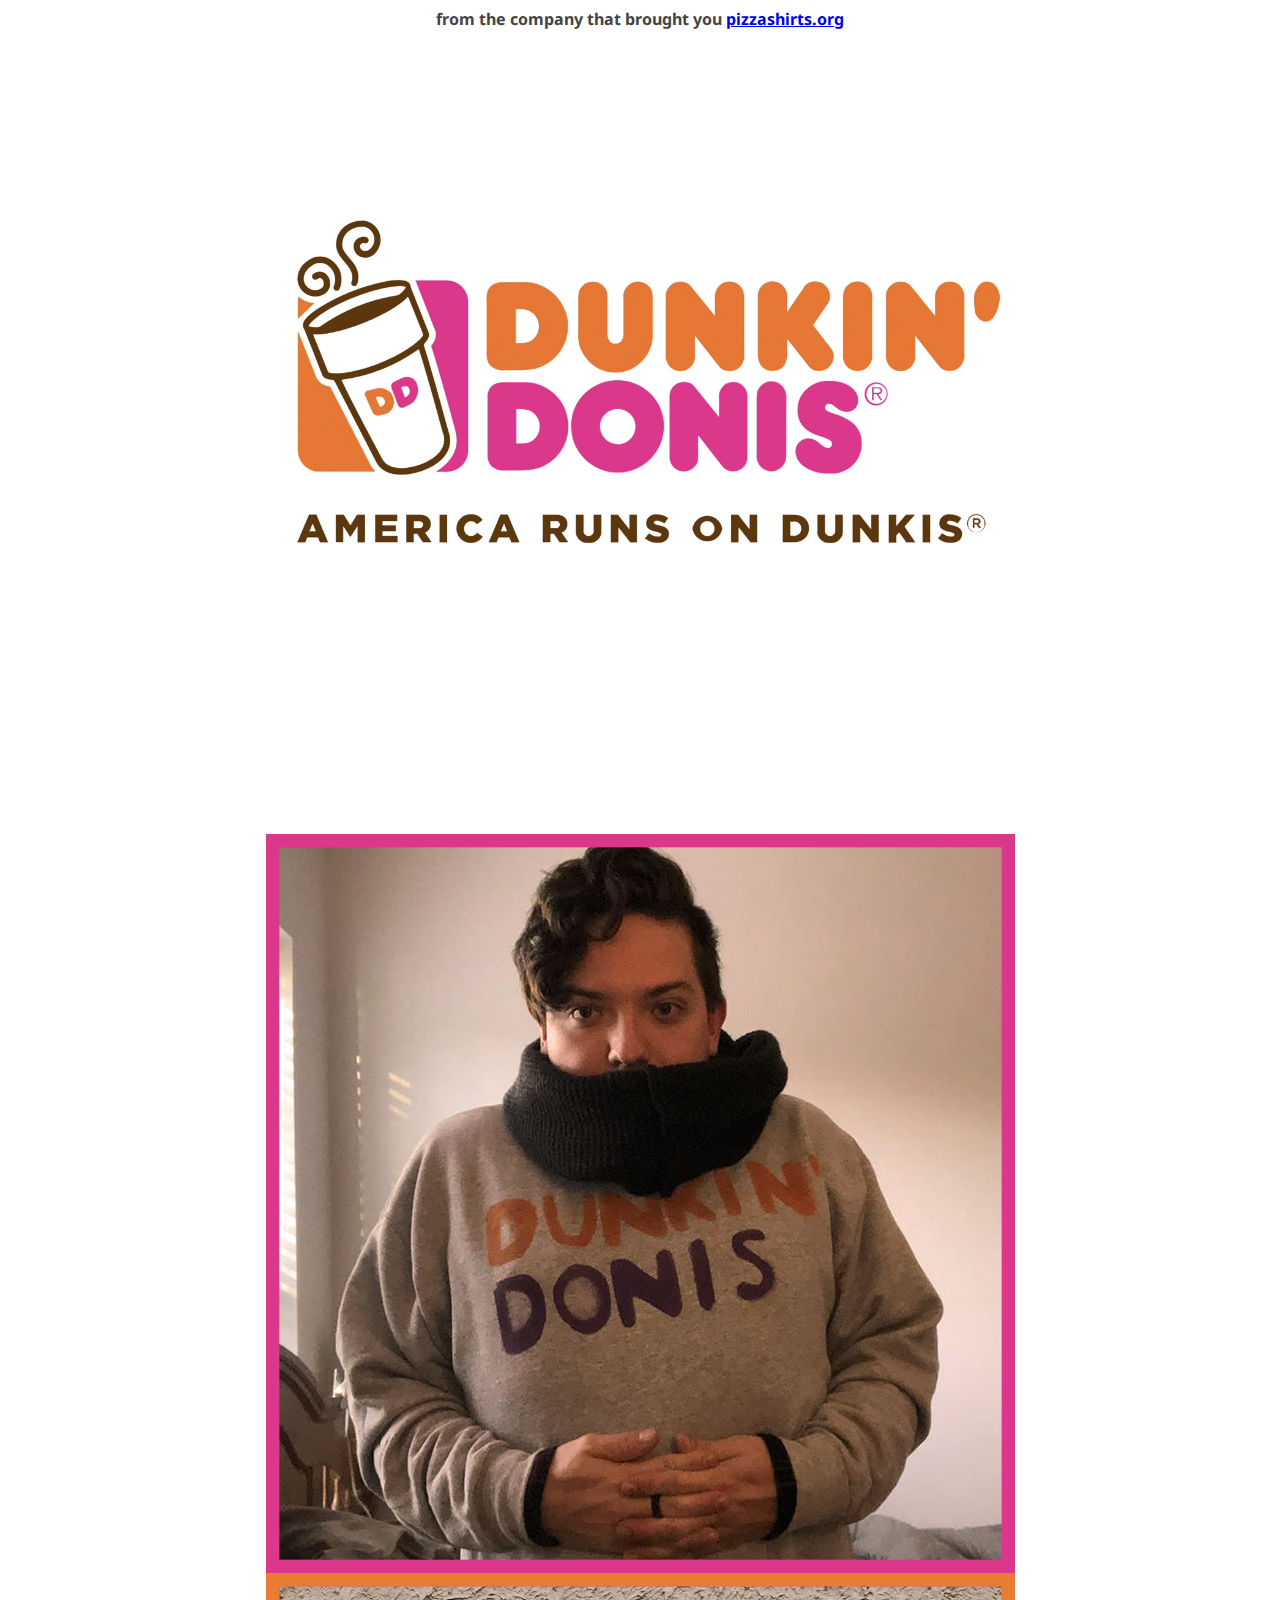
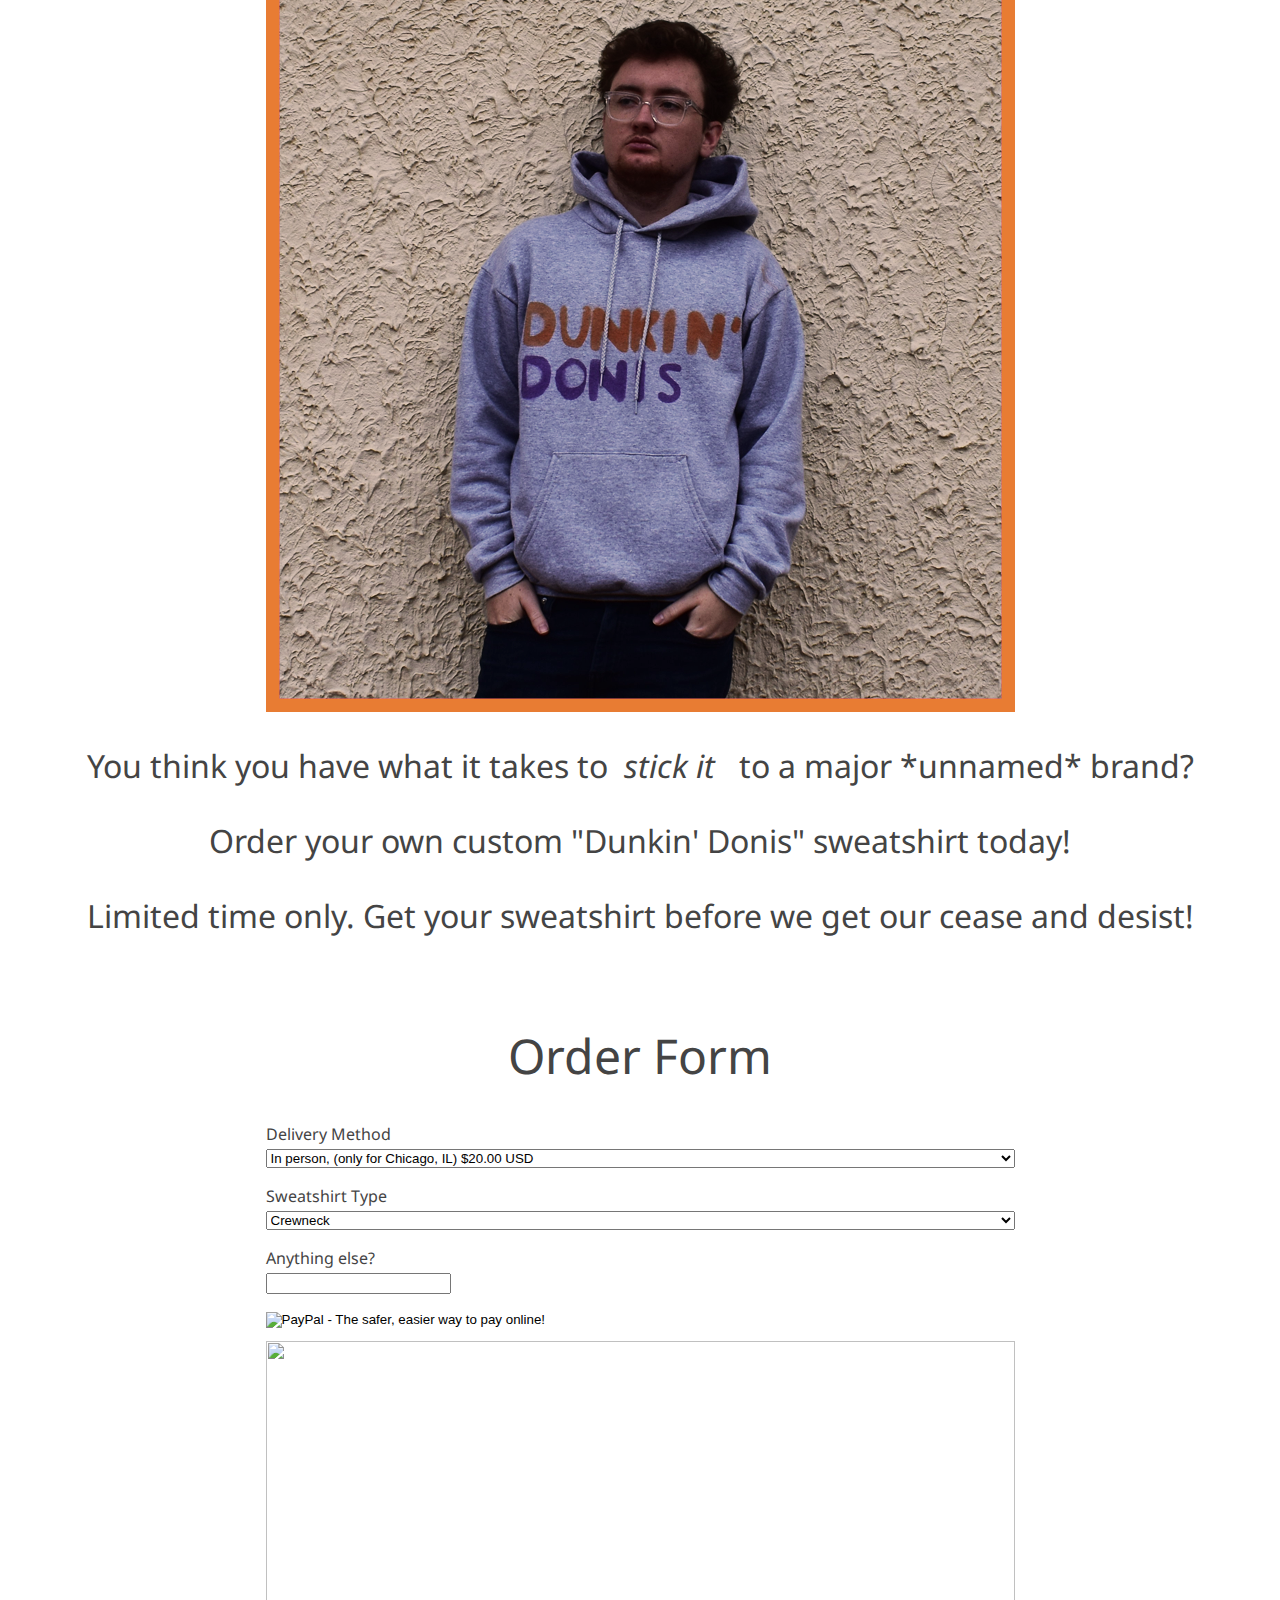
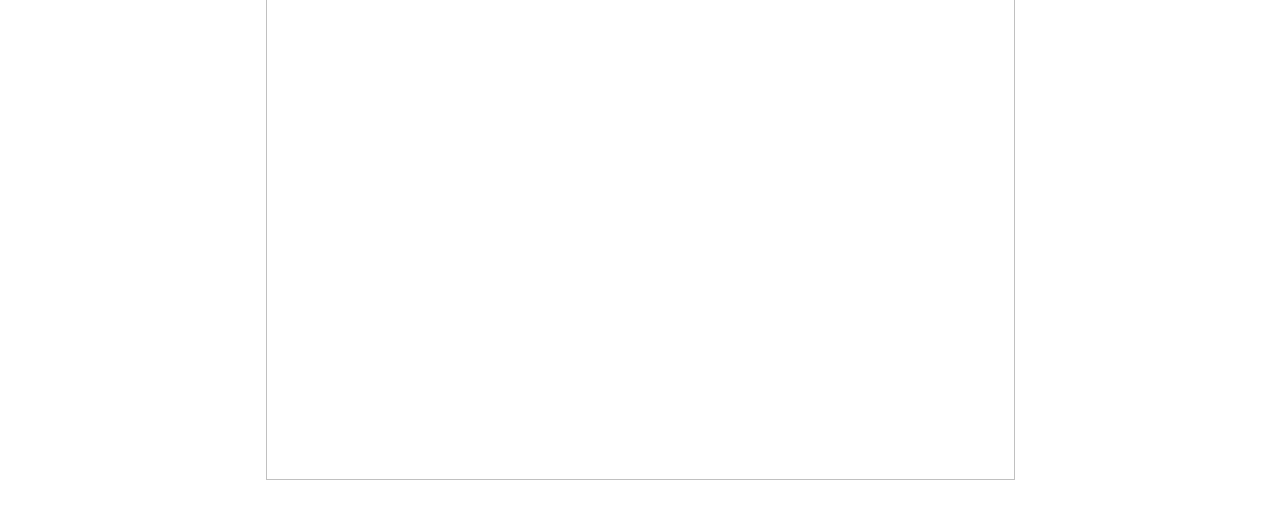
==== commit b27dfe42: "v1.0.21" ====
--- a/store.html
+++ b/store.html
@@ -22,7 +22,7 @@
   
   <p>Order your own custom "Dunkin' Donis" sweatshirt today!</p>
   <p>Limited time only. Get your sweatshirt before we get our cease and desist!</p>
-
+<br>
   <p><font size="48">Order Form</font></p>
 
 
--- a/store.css
+++ b/store.css
@@ -111,7 +111,7 @@
   }
 
 p {
-  font-size: 1.25em;
+  font-size: 1.5em;
 }
 
   img {
